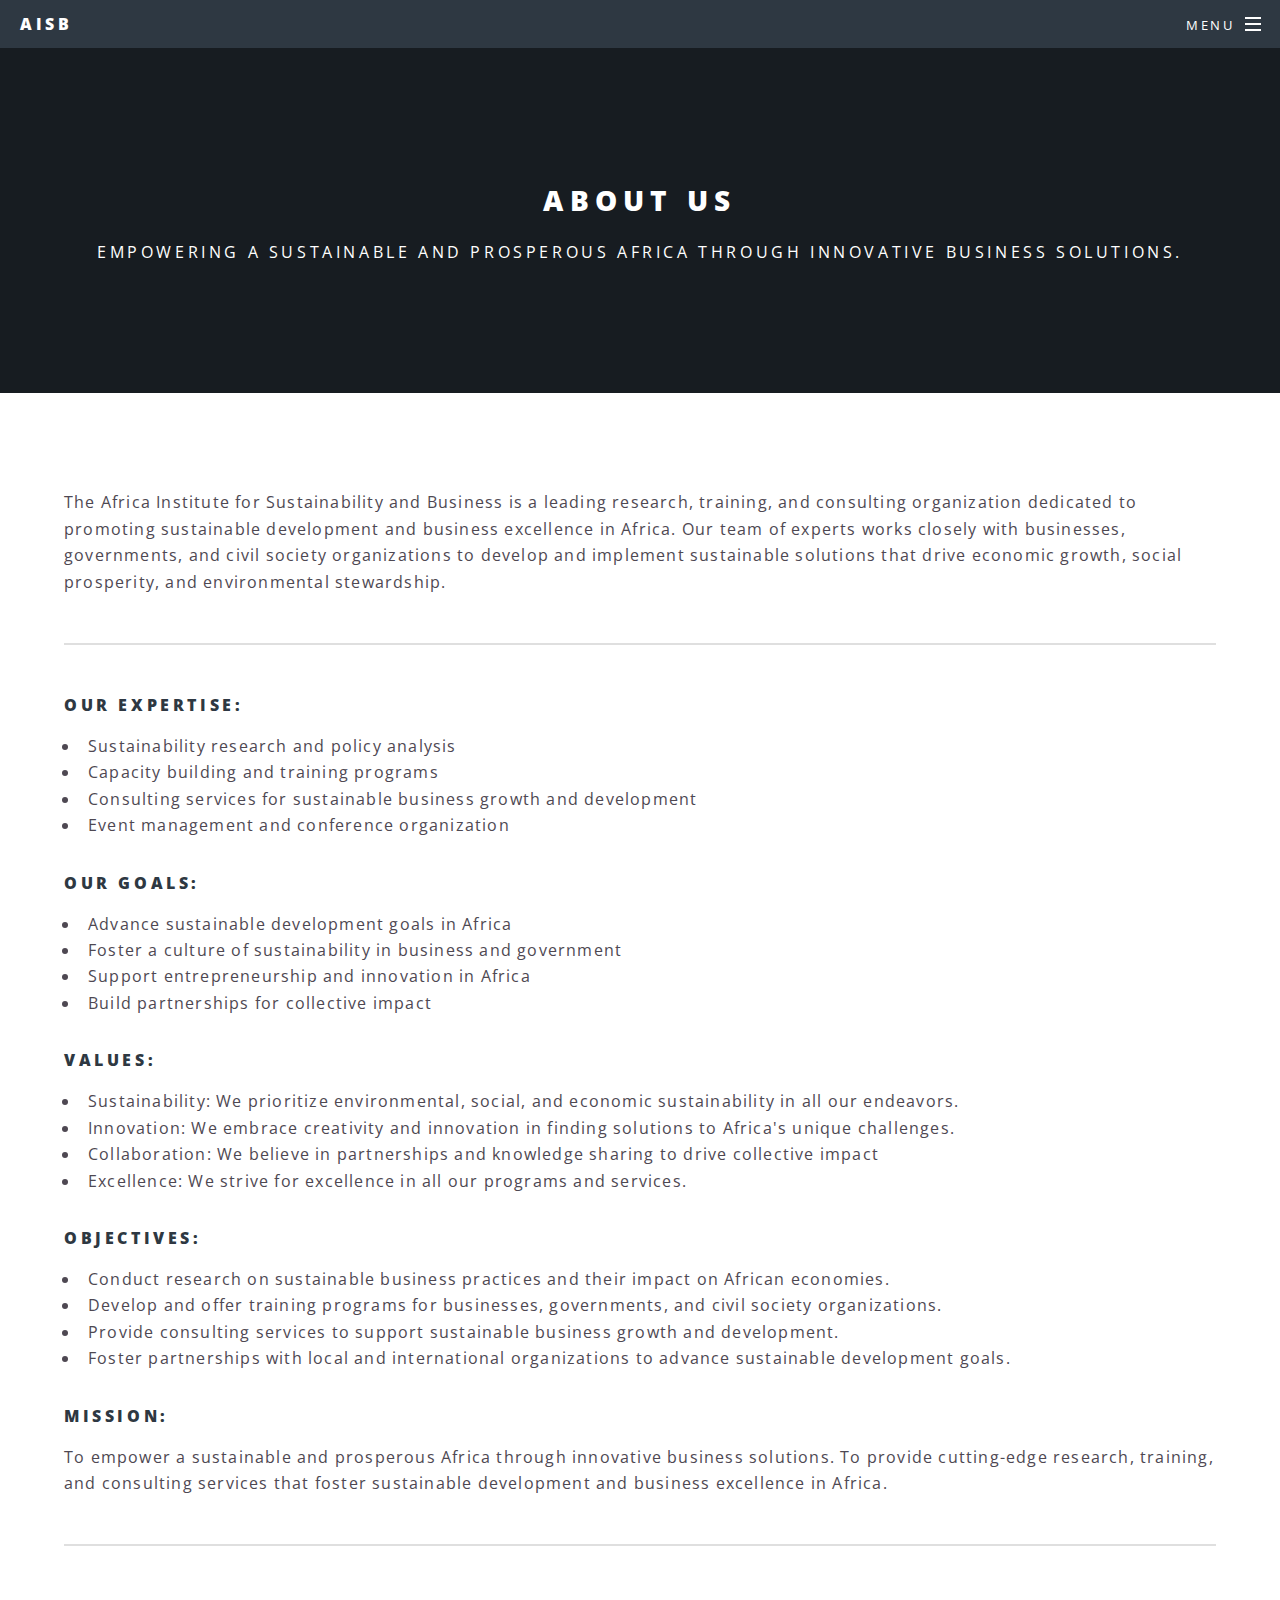
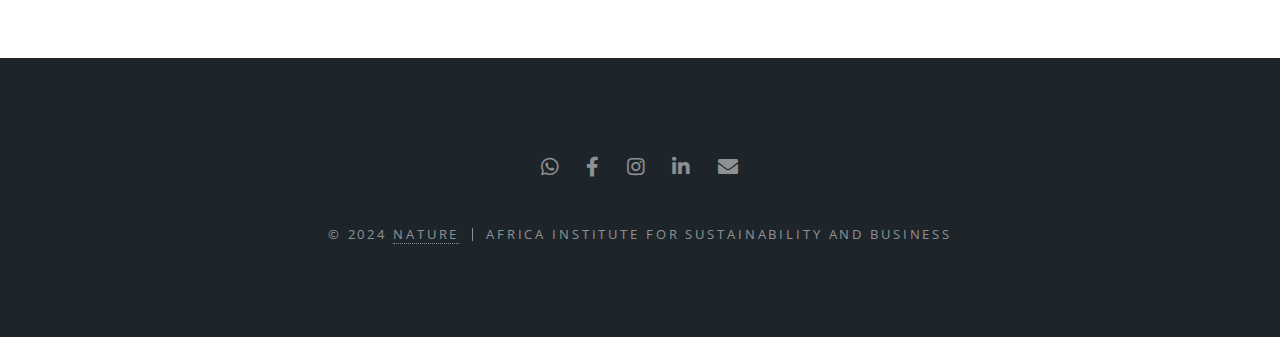
==== about_us.html @ bc7cd0cf "adding css to html" ====
<!DOCTYPE HTML>

<html>
	<head>
		<title>Africa Institute for Sustainability and Business</title>
		<meta charset="utf-8" />
		<meta name="viewport" content="width=device-width, initial-scale=1, user-scalable=no" />
		<link rel="stylesheet" href="assets/css/main.css" />
		<noscript><link rel="stylesheet" href="assets/css/noscript.css" /></noscript>
	</head>
	<body class="is-preload">

		<!-- Page Wrapper -->
			<div id="page-wrapper">

				<!-- Header -->
					<header id="header">
						<h1><a href="index.html">AISB</a></h1>
						<nav id="nav">
							<ul>
								<li class="special">
									<a href="#menu" class="menuToggle"><span>Menu</span></a>
									<div id="menu">
										<ul>
											<li><a href="index.html">Home</a></li>
											<li><a href="about_us.html">About Us</a></li>
											<li><a href="elements.html">Elements</a></li>
											<li><a href="contact_us.html">Contact Us</a></li>
										</ul>
									</div>
								</li>
							</ul>
						</nav>
					</header>

				<!-- Main -->
					<article id="main">
						<header>
							<h2>About Us</h2>
							<p>Empowering a sustainable and prosperous Africa through innovative business solutions.</p>
						</header>
						<section class="wrapper style5">
							<div class="inner">

								<section>
									<p>The Africa Institute for Sustainability and Business is a leading research, training, and consulting organization dedicated to promoting sustainable development and business excellence in Africa. Our team of experts works closely with businesses, governments, and civil society organizations to develop and implement sustainable solutions that drive economic growth, social prosperity, and environmental stewardship.</p>
									<hr />
									<header>
										<h4>Our Expertise:</h4>
									</header>
									<ul>
										<li>Sustainability research and policy analysis</li>
										<li>Capacity building and training programs</li>
										<li>Consulting services for sustainable business growth and development</li>
										<li>Event management and conference organization</li>
									</ul>
									<header>
										<h4>Our Goals:</h4>
									</header>
									<ul>
											<li>Advance sustainable development goals in Africa</li>
											<li>Foster a culture of sustainability in business and government</li>
											<li>Support entrepreneurship and innovation in Africa</li>
											<li>Build partnerships for collective impact</li>
									</ul>
									<header>
										<h4>Values:</h4>
									</header>
									<ul>
											<li>Sustainability: We prioritize environmental, social, and economic sustainability in all our endeavors.</li>
											<li>Innovation: We embrace creativity and innovation in finding solutions to Africa's unique challenges.</li>
											<li>Collaboration: We believe in partnerships and knowledge sharing to drive collective impact</li>
											<li>Excellence: We strive for excellence in all our programs and services.</li>
									</ul>
									<header>
										<h4>Objectives:</h4>
									</header>
									<ul>
											<li>Conduct research on sustainable business practices and their impact on African economies.</li>
											<li>Develop and offer training programs for businesses, governments, and civil society organizations.</li>
											<li>Provide consulting services to support sustainable business growth and development.</li>
											<li>Foster partnerships with local and international organizations to advance sustainable development goals.</li>
									</ul>
									<header>
										<h4>Mission:</h4>
									</header>
									<p>To empower a sustainable and prosperous Africa through innovative business solutions. To provide cutting-edge research, training, and consulting services that foster sustainable development and business excellence in Africa.</p>

									<hr />
									
							</div>
						</section>
					</article>

				<!-- Footer -->
					<footer id="footer">
						<ul class="icons">
							<li><a href="#" class="icon brands fa-whatsapp"><span class="label">WhatsApp</span></a></li>
							<li><a href="#" class="icon brands fa-facebook-f"><span class="label">Facebook</span></a></li>
							<li><a href="#" class="icon brands fa-instagram"><span class="label">Instagram</span></a></li>
							<li><a href="#" class="icon brands fa-linkedin-in"><span class="label">LinkedIn</span></a></li>
							<li><a href="#" class="icon solid fa-envelope"><span class="label">Email</span></a></li>
						</ul>
						<ul class="copyright">
							<li>&copy; 2024 <a href="https://www.linkedin.com/in/marknature-c/">Nature</a></li><li>Africa Institute for Sustainability and Business</li>
						</ul>
					</footer>

			</div>

		<!-- Scripts -->
			<script src="assets/js/jquery.min.js"></script>
			<script src="assets/js/jquery.scrollex.min.js"></script>
			<script src="assets/js/jquery.scrolly.min.js"></script>
			<script src="assets/js/browser.min.js"></script>
			<script src="assets/js/breakpoints.min.js"></script>
			<script src="assets/js/util.js"></script>
			<script src="assets/js/main.js"></script>

	</body>
</html>
---- assets/css/main.css ----
@import url(fontawesome-all.min.css);
@import url("https://fonts.googleapis.com/css?family=Open+Sans:400,400italic,600,600italic,800,800italic");

html, body, div, span, applet, object,
iframe, h1, h2, h3, h4, h5, h6, p, blockquote,
pre, a, abbr, acronym, address, big, cite,
code, del, dfn, em, img, ins, kbd, q, s, samp,
small, strike, strong, sub, sup, tt, var, b,
u, i, center, dl, dt, dd, ol, ul, li, fieldset,
form, label, legend, table, caption, tbody,
tfoot, thead, tr, th, td, article, aside,
canvas, details, embed, figure, figcaption,
footer, header, hgroup, menu, nav, output, ruby,
section, summary, time, mark, audio, video {
	margin: 0;
	padding: 0;
	border: 0;
	font-size: 100%;
	font: inherit;
	vertical-align: baseline;}

article, aside, details, figcaption, figure,
footer, header, hgroup, menu, nav, section {
	display: block;}

body {
	line-height: 1;
}

ol, ul {
	list-style: none;
}

blockquote, q {
	quotes: none;
}

	blockquote:before, blockquote:after, q:before, q:after {
		content: '';
		content: none;
	}

table {
	border-collapse: collapse;
	border-spacing: 0;
}

body {
	-webkit-text-size-adjust: none;
}

mark {
	background-color: transparent;
	color: inherit;
}

input::-moz-focus-inner {
	border: 0;
	padding: 0;
}

input, select, textarea {
	-moz-appearance: none;
	-webkit-appearance: none;
	-ms-appearance: none;
	appearance: none;
}

/* Basic */

	@-ms-viewport {
		width: device-width;
	}

	html {
		box-sizing: border-box;
	}

	*, *:before, *:after {
		box-sizing: inherit;
	}

	body {
		background: #2e3842;
	}

		body.is-preload *, body.is-preload *:before, body.is-preload *:after {
			-moz-animation: none !important;
			-webkit-animation: none !important;
			-ms-animation: none !important;
			animation: none !important;
			-moz-transition: none !important;
			-webkit-transition: none !important;
			-ms-transition: none !important;
			transition: none !important;
		}

	body, input, select, textarea {
		color: #fff;
		font-family: "Open Sans", Helvetica, sans-serif;
		font-size: 15pt;
		font-weight: 400;
		letter-spacing: 0.075em;
		line-height: 1.65em;
	}

		@media screen and (max-width: 1680px) {

			body, input, select, textarea {
				font-size: 13pt;
			}

		}

		@media screen and (max-width: 1280px) {

			body, input, select, textarea {
				font-size: 12pt;
			}

		}

		@media screen and (max-width: 736px) {

			body, input, select, textarea {
				font-size: 11pt;
				letter-spacing: 0.0375em;
			}

		}

	a {
		-moz-transition: color 0.2s ease, border-bottom-color 0.2s ease;
		-webkit-transition: color 0.2s ease, border-bottom-color 0.2s ease;
		-ms-transition: color 0.2s ease, border-bottom-color 0.2s ease;
		transition: color 0.2s ease, border-bottom-color 0.2s ease;
		border-bottom: dotted 1px;
		color: inherit;
		text-decoration: none;
	}

		a:hover {
			border-bottom-color: transparent;
		}

	strong, b {
		color: #fff;
		font-weight: 600;
	}

	em, i {
		font-style: italic;
	}

	p {
		margin: 0 0 2em 0;
	}

	h1, h2, h3, h4, h5, h6 {
		color: #fff;
		font-weight: 800;
		letter-spacing: 0.225em;
		line-height: 1em;
		margin: 0 0 1em 0;
		text-transform: uppercase;
	}

		h1 a, h2 a, h3 a, h4 a, h5 a, h6 a {
			color: inherit;
			text-decoration: none;
		}

	h2 {
		font-size: 1.35em;
		line-height: 1.75em;
	}

		@media screen and (max-width: 736px) {

			h2 {
				font-size: 1.1em;
				line-height: 1.65em;
			}

		}

	h3 {
		font-size: 1.15em;
		line-height: 1.75em;
	}

		@media screen and (max-width: 736px) {

			h3 {
				font-size: 1em;
				line-height: 1.65em;
			}

		}

	h4 {
		font-size: 1em;
		line-height: 1.5em;
	}

	h5 {
		font-size: 0.8em;
		line-height: 1.5em;
	}

	h6 {
		font-size: 0.7em;
		line-height: 1.5em;
	}

	sub {
		font-size: 0.8em;
		position: relative;
		top: 0.5em;
	}

	sup {
		font-size: 0.8em;
		position: relative;
		top: -0.5em;
	}

	hr {
		border: 0;
		border-bottom: solid 2px #fff;
		margin: 3em 0;
	}

		hr.major {
			margin: 4.5em 0;
		}

	blockquote {
		border-left: solid 4px #fff;
		font-style: italic;
		margin: 0 0 2em 0;
		padding: 0.5em 0 0.5em 2em;
	}

	code {
		background: rgba(144, 144, 144, 0.25);
		border-radius: 3px;
		font-family: "Courier New", monospace;
		font-size: 0.9em;
		letter-spacing: 0;
		margin: 0 0.25em;
		padding: 0.25em 0.65em;
	}

	pre {
		-webkit-overflow-scrolling: touch;
		font-family: "Courier New", monospace;
		font-size: 0.9em;
		margin: 0 0 2em 0;
	}

		pre code {
			display: block;
			line-height: 1.75em;
			padding: 1em 1.5em;
			overflow-x: auto;
		}

	.align-left {
		text-align: left;
	}

	.align-center {
		text-align: center;
	}

	.align-right {
		text-align: right;
	}

/* Row */

	.row {
		display: flex;
		flex-wrap: wrap;
		box-sizing: border-box;
		align-items: stretch;
	}

		.row > * {
			box-sizing: border-box;
		}

		.row.gtr-uniform > * > :last-child {
			margin-bottom: 0;
		}

		.row.aln-left {
			justify-content: flex-start;
		}

		.row.aln-center {
			justify-content: center;
		}

		.row.aln-right {
			justify-content: flex-end;
		}

		.row.aln-top {
			align-items: flex-start;
		}

		.row.aln-middle {
			align-items: center;
		}

		.row.aln-bottom {
			align-items: flex-end;
		}

		.row > .imp {
			order: -1;
		}

		.row > .col-1 {
			width: 8.33333%;
		}

		.row > .off-1 {
			margin-left: 8.33333%;
		}

		.row > .col-2 {
			width: 16.66667%;
		}

		.row > .off-2 {
			margin-left: 16.66667%;
		}

		.row > .col-3 {
			width: 25%;
		}

		.row > .off-3 {
			margin-left: 25%;
		}

		.row > .col-4 {
			width: 33.33333%;
		}

		.row > .off-4 {
			margin-left: 33.33333%;
		}

		.row > .col-5 {
			width: 41.66667%;
		}

		.row > .off-5 {
			margin-left: 41.66667%;
		}

		.row > .col-6 {
			width: 50%;
		}

		.row > .off-6 {
			margin-left: 50%;
		}

		.row > .col-7 {
			width: 58.33333%;
		}

		.row > .off-7 {
			margin-left: 58.33333%;
		}

		.row > .col-8 {
			width: 66.66667%;
		}

		.row > .off-8 {
			margin-left: 66.66667%;
		}

		.row > .col-9 {
			width: 75%;
		}

		.row > .off-9 {
			margin-left: 75%;
		}

		.row > .col-10 {
			width: 83.33333%;
		}

		.row > .off-10 {
			margin-left: 83.33333%;
		}

		.row > .col-11 {
			width: 91.66667%;
		}

		.row > .off-11 {
			margin-left: 91.66667%;
		}

		.row > .col-12 {
			width: 100%;
		}

		.row > .off-12 {
			margin-left: 100%;
		}

		.row.gtr-0 {
			margin-top: 0;
			margin-left: 0em;
		}

			.row.gtr-0 > * {
				padding: 0 0 0 0em;
			}

			.row.gtr-0.gtr-uniform {
				margin-top: 0em;
			}

				.row.gtr-0.gtr-uniform > * {
					padding-top: 0em;
				}

		.row.gtr-25 {
			margin-top: 0;
			margin-left: -0.375em;
		}

			.row.gtr-25 > * {
				padding: 0 0 0 0.375em;
			}

			.row.gtr-25.gtr-uniform {
				margin-top: -0.375em;
			}

				.row.gtr-25.gtr-uniform > * {
					padding-top: 0.375em;
				}

		.row.gtr-50 {
			margin-top: 0;
			margin-left: -0.75em;
		}

			.row.gtr-50 > * {
				padding: 0 0 0 0.75em;
			}

			.row.gtr-50.gtr-uniform {
				margin-top: -0.75em;
			}

				.row.gtr-50.gtr-uniform > * {
					padding-top: 0.75em;
				}

		.row {
			margin-top: 0;
			margin-left: -1.5em;
		}

			.row > * {
				padding: 0 0 0 1.5em;
			}

			.row.gtr-uniform {
				margin-top: -1.5em;
			}

				.row.gtr-uniform > * {
					padding-top: 1.5em;
				}

		.row.gtr-150 {
			margin-top: 0;
			margin-left: -2.25em;
		}

			.row.gtr-150 > * {
				padding: 0 0 0 2.25em;
			}

			.row.gtr-150.gtr-uniform {
				margin-top: -2.25em;
			}

				.row.gtr-150.gtr-uniform > * {
					padding-top: 2.25em;
				}

		.row.gtr-200 {
			margin-top: 0;
			margin-left: -3em;
		}

			.row.gtr-200 > * {
				padding: 0 0 0 3em;
			}

			.row.gtr-200.gtr-uniform {
				margin-top: -3em;
			}

				.row.gtr-200.gtr-uniform > * {
					padding-top: 3em;
				}

		@media screen and (max-width: 1680px) {

			.row {
				display: flex;
				flex-wrap: wrap;
				box-sizing: border-box;
				align-items: stretch;
			}

				.row > * {
					box-sizing: border-box;
				}

				.row.gtr-uniform > * > :last-child {
					margin-bottom: 0;
				}

				.row.aln-left {
					justify-content: flex-start;
				}

				.row.aln-center {
					justify-content: center;
				}

				.row.aln-right {
					justify-content: flex-end;
				}

				.row.aln-top {
					align-items: flex-start;
				}

				.row.aln-middle {
					align-items: center;
				}

				.row.aln-bottom {
					align-items: flex-end;
				}

				.row > .imp-xlarge {
					order: -1;
				}

				.row > .col-1-xlarge {
					width: 8.33333%;
				}

				.row > .off-1-xlarge {
					margin-left: 8.33333%;
				}

				.row > .col-2-xlarge {
					width: 16.66667%;
				}

				.row > .off-2-xlarge {
					margin-left: 16.66667%;
				}

				.row > .col-3-xlarge {
					width: 25%;
				}

				.row > .off-3-xlarge {
					margin-left: 25%;
				}

				.row > .col-4-xlarge {
					width: 33.33333%;
				}

				.row > .off-4-xlarge {
					margin-left: 33.33333%;
				}

				.row > .col-5-xlarge {
					width: 41.66667%;
				}

				.row > .off-5-xlarge {
					margin-left: 41.66667%;
				}

				.row > .col-6-xlarge {
					width: 50%;
				}

				.row > .off-6-xlarge {
					margin-left: 50%;
				}

				.row > .col-7-xlarge {
					width: 58.33333%;
				}

				.row > .off-7-xlarge {
					margin-left: 58.33333%;
				}

				.row > .col-8-xlarge {
					width: 66.66667%;
				}

				.row > .off-8-xlarge {
					margin-left: 66.66667%;
				}

				.row > .col-9-xlarge {
					width: 75%;
				}

				.row > .off-9-xlarge {
					margin-left: 75%;
				}

				.row > .col-10-xlarge {
					width: 83.33333%;
				}

				.row > .off-10-xlarge {
					margin-left: 83.33333%;
				}

				.row > .col-11-xlarge {
					width: 91.66667%;
				}

				.row > .off-11-xlarge {
					margin-left: 91.66667%;
				}

				.row > .col-12-xlarge {
					width: 100%;
				}

				.row > .off-12-xlarge {
					margin-left: 100%;
				}

				.row.gtr-0 {
					margin-top: 0;
					margin-left: 0em;
				}

					.row.gtr-0 > * {
						padding: 0 0 0 0em;
					}

					.row.gtr-0.gtr-uniform {
						margin-top: 0em;
					}

						.row.gtr-0.gtr-uniform > * {
							padding-top: 0em;
						}

				.row.gtr-25 {
					margin-top: 0;
					margin-left: -0.375em;
				}

					.row.gtr-25 > * {
						padding: 0 0 0 0.375em;
					}

					.row.gtr-25.gtr-uniform {
						margin-top: -0.375em;
					}

						.row.gtr-25.gtr-uniform > * {
							padding-top: 0.375em;
						}

				.row.gtr-50 {
					margin-top: 0;
					margin-left: -0.75em;
				}

					.row.gtr-50 > * {
						padding: 0 0 0 0.75em;
					}

					.row.gtr-50.gtr-uniform {
						margin-top: -0.75em;
					}

						.row.gtr-50.gtr-uniform > * {
							padding-top: 0.75em;
						}

				.row {
					margin-top: 0;
					margin-left: -1.5em;
				}

					.row > * {
						padding: 0 0 0 1.5em;
					}

					.row.gtr-uniform {
						margin-top: -1.5em;
					}

						.row.gtr-uniform > * {
							padding-top: 1.5em;
						}

				.row.gtr-150 {
					margin-top: 0;
					margin-left: -2.25em;
				}

					.row.gtr-150 > * {
						padding: 0 0 0 2.25em;
					}

					.row.gtr-150.gtr-uniform {
						margin-top: -2.25em;
					}

						.row.gtr-150.gtr-uniform > * {
							padding-top: 2.25em;
						}

				.row.gtr-200 {
					margin-top: 0;
					margin-left: -3em;
				}

					.row.gtr-200 > * {
						padding: 0 0 0 3em;
					}

					.row.gtr-200.gtr-uniform {
						margin-top: -3em;
					}

						.row.gtr-200.gtr-uniform > * {
							padding-top: 3em;
						}

		}

		@media screen and (max-width: 1280px) {

			.row {
				display: flex;
				flex-wrap: wrap;
				box-sizing: border-box;
				align-items: stretch;
			}

				.row > * {
					box-sizing: border-box;
				}

				.row.gtr-uniform > * > :last-child {
					margin-bottom: 0;
				}

				.row.aln-left {
					justify-content: flex-start;
				}

				.row.aln-center {
					justify-content: center;
				}

				.row.aln-right {
					justify-content: flex-end;
				}

				.row.aln-top {
					align-items: flex-start;
				}

				.row.aln-middle {
					align-items: center;
				}

				.row.aln-bottom {
					align-items: flex-end;
				}

				.row > .imp-large {
					order: -1;
				}

				.row > .col-1-large {
					width: 8.33333%;
				}

				.row > .off-1-large {
					margin-left: 8.33333%;
				}

				.row > .col-2-large {
					width: 16.66667%;
				}

				.row > .off-2-large {
					margin-left: 16.66667%;
				}

				.row > .col-3-large {
					width: 25%;
				}

				.row > .off-3-large {
					margin-left: 25%;
				}

				.row > .col-4-large {
					width: 33.33333%;
				}

				.row > .off-4-large {
					margin-left: 33.33333%;
				}

				.row > .col-5-large {
					width: 41.66667%;
				}

				.row > .off-5-large {
					margin-left: 41.66667%;
				}

				.row > .col-6-large {
					width: 50%;
				}

				.row > .off-6-large {
					margin-left: 50%;
				}

				.row > .col-7-large {
					width: 58.33333%;
				}

				.row > .off-7-large {
					margin-left: 58.33333%;
				}

				.row > .col-8-large {
					width: 66.66667%;
				}

				.row > .off-8-large {
					margin-left: 66.66667%;
				}

				.row > .col-9-large {
					width: 75%;
				}

				.row > .off-9-large {
					margin-left: 75%;
				}

				.row > .col-10-large {
					width: 83.33333%;
				}

				.row > .off-10-large {
					margin-left: 83.33333%;
				}

				.row > .col-11-large {
					width: 91.66667%;
				}

				.row > .off-11-large {
					margin-left: 91.66667%;
				}

				.row > .col-12-large {
					width: 100%;
				}

				.row > .off-12-large {
					margin-left: 100%;
				}

				.row.gtr-0 {
					margin-top: 0;
					margin-left: 0em;
				}

					.row.gtr-0 > * {
						padding: 0 0 0 0em;
					}

					.row.gtr-0.gtr-uniform {
						margin-top: 0em;
					}

						.row.gtr-0.gtr-uniform > * {
							padding-top: 0em;
						}

				.row.gtr-25 {
					margin-top: 0;
					margin-left: -0.375em;
				}

					.row.gtr-25 > * {
						padding: 0 0 0 0.375em;
					}

					.row.gtr-25.gtr-uniform {
						margin-top: -0.375em;
					}

						.row.gtr-25.gtr-uniform > * {
							padding-top: 0.375em;
						}

				.row.gtr-50 {
					margin-top: 0;
					margin-left: -0.75em;
				}

					.row.gtr-50 > * {
						padding: 0 0 0 0.75em;
					}

					.row.gtr-50.gtr-uniform {
						margin-top: -0.75em;
					}

						.row.gtr-50.gtr-uniform > * {
							padding-top: 0.75em;
						}

				.row {
					margin-top: 0;
					margin-left: -1.5em;
				}

					.row > * {
						padding: 0 0 0 1.5em;
					}

					.row.gtr-uniform {
						margin-top: -1.5em;
					}

						.row.gtr-uniform > * {
							padding-top: 1.5em;
						}

				.row.gtr-150 {
					margin-top: 0;
					margin-left: -2.25em;
				}

					.row.gtr-150 > * {
						padding: 0 0 0 2.25em;
					}

					.row.gtr-150.gtr-uniform {
						margin-top: -2.25em;
					}

						.row.gtr-150.gtr-uniform > * {
							padding-top: 2.25em;
						}

				.row.gtr-200 {
					margin-top: 0;
					margin-left: -3em;
				}

					.row.gtr-200 > * {
						padding: 0 0 0 3em;
					}

					.row.gtr-200.gtr-uniform {
						margin-top: -3em;
					}

						.row.gtr-200.gtr-uniform > * {
							padding-top: 3em;
						}

		}

		@media screen and (max-width: 980px) {

			.row {
				display: flex;
				flex-wrap: wrap;
				box-sizing: border-box;
				align-items: stretch;
			}

				.row > * {
					box-sizing: border-box;
				}

				.row.gtr-uniform > * > :last-child {
					margin-bottom: 0;
				}

				.row.aln-left {
					justify-content: flex-start;
				}

				.row.aln-center {
					justify-content: center;
				}

				.row.aln-right {
					justify-content: flex-end;
				}

				.row.aln-top {
					align-items: flex-start;
				}

				.row.aln-middle {
					align-items: center;
				}

				.row.aln-bottom {
					align-items: flex-end;
				}

				.row > .imp-medium {
					order: -1;
				}

				.row > .col-1-medium {
					width: 8.33333%;
				}

				.row > .off-1-medium {
					margin-left: 8.33333%;
				}

				.row > .col-2-medium {
					width: 16.66667%;
				}

				.row > .off-2-medium {
					margin-left: 16.66667%;
				}

				.row > .col-3-medium {
					width: 25%;
				}

				.row > .off-3-medium {
					margin-left: 25%;
				}

				.row > .col-4-medium {
					width: 33.33333%;
				}

				.row > .off-4-medium {
					margin-left: 33.33333%;
				}

				.row > .col-5-medium {
					width: 41.66667%;
				}

				.row > .off-5-medium {
					margin-left: 41.66667%;
				}

				.row > .col-6-medium {
					width: 50%;
				}

				.row > .off-6-medium {
					margin-left: 50%;
				}

				.row > .col-7-medium {
					width: 58.33333%;
				}

				.row > .off-7-medium {
					margin-left: 58.33333%;
				}

				.row > .col-8-medium {
					width: 66.66667%;
				}

				.row > .off-8-medium {
					margin-left: 66.66667%;
				}

				.row > .col-9-medium {
					width: 75%;
				}

				.row > .off-9-medium {
					margin-left: 75%;
				}

				.row > .col-10-medium {
					width: 83.33333%;
				}

				.row > .off-10-medium {
					margin-left: 83.33333%;
				}

				.row > .col-11-medium {
					width: 91.66667%;
				}

				.row > .off-11-medium {
					margin-left: 91.66667%;
				}

				.row > .col-12-medium {
					width: 100%;
				}

				.row > .off-12-medium {
					margin-left: 100%;
				}

				.row.gtr-0 {
					margin-top: 0;
					margin-left: 0em;
				}

					.row.gtr-0 > * {
						padding: 0 0 0 0em;
					}

					.row.gtr-0.gtr-uniform {
						margin-top: 0em;
					}

						.row.gtr-0.gtr-uniform > * {
							padding-top: 0em;
						}

				.row.gtr-25 {
					margin-top: 0;
					margin-left: -0.375em;
				}

					.row.gtr-25 > * {
						padding: 0 0 0 0.375em;
					}

					.row.gtr-25.gtr-uniform {
						margin-top: -0.375em;
					}

						.row.gtr-25.gtr-uniform > * {
							padding-top: 0.375em;
						}

				.row.gtr-50 {
					margin-top: 0;
					margin-left: -0.75em;
				}

					.row.gtr-50 > * {
						padding: 0 0 0 0.75em;
					}

					.row.gtr-50.gtr-uniform {
						margin-top: -0.75em;
					}

						.row.gtr-50.gtr-uniform > * {
							padding-top: 0.75em;
						}

				.row {
					margin-top: 0;
					margin-left: -1.5em;
				}

					.row > * {
						padding: 0 0 0 1.5em;
					}

					.row.gtr-uniform {
						margin-top: -1.5em;
					}

						.row.gtr-uniform > * {
							padding-top: 1.5em;
						}

				.row.gtr-150 {
					margin-top: 0;
					margin-left: -2.25em;
				}

					.row.gtr-150 > * {
						padding: 0 0 0 2.25em;
					}

					.row.gtr-150.gtr-uniform {
						margin-top: -2.25em;
					}

						.row.gtr-150.gtr-uniform > * {
							padding-top: 2.25em;
						}

				.row.gtr-200 {
					margin-top: 0;
					margin-left: -3em;
				}

					.row.gtr-200 > * {
						padding: 0 0 0 3em;
					}

					.row.gtr-200.gtr-uniform {
						margin-top: -3em;
					}

						.row.gtr-200.gtr-uniform > * {
							padding-top: 3em;
						}

		}

		@media screen and (max-width: 736px) {

			.row {
				display: flex;
				flex-wrap: wrap;
				box-sizing: border-box;
				align-items: stretch;
			}

				.row > * {
					box-sizing: border-box;
				}

				.row.gtr-uniform > * > :last-child {
					margin-bottom: 0;
				}

				.row.aln-left {
					justify-content: flex-start;
				}

				.row.aln-center {
					justify-content: center;
				}

				.row.aln-right {
					justify-content: flex-end;
				}

				.row.aln-top {
					align-items: flex-start;
				}

				.row.aln-middle {
					align-items: center;
				}

				.row.aln-bottom {
					align-items: flex-end;
				}

				.row > .imp-small {
					order: -1;
				}

				.row > .col-1-small {
					width: 8.33333%;
				}

				.row > .off-1-small {
					margin-left: 8.33333%;
				}

				.row > .col-2-small {
					width: 16.66667%;
				}

				.row > .off-2-small {
					margin-left: 16.66667%;
				}

				.row > .col-3-small {
					width: 25%;
				}

				.row > .off-3-small {
					margin-left: 25%;
				}

				.row > .col-4-small {
					width: 33.33333%;
				}

				.row > .off-4-small {
					margin-left: 33.33333%;
				}

				.row > .col-5-small {
					width: 41.66667%;
				}

				.row > .off-5-small {
					margin-left: 41.66667%;
				}

				.row > .col-6-small {
					width: 50%;
				}

				.row > .off-6-small {
					margin-left: 50%;
				}

				.row > .col-7-small {
					width: 58.33333%;
				}

				.row > .off-7-small {
					margin-left: 58.33333%;
				}

				.row > .col-8-small {
					width: 66.66667%;
				}

				.row > .off-8-small {
					margin-left: 66.66667%;
				}

				.row > .col-9-small {
					width: 75%;
				}

				.row > .off-9-small {
					margin-left: 75%;
				}

				.row > .col-10-small {
					width: 83.33333%;
				}

				.row > .off-10-small {
					margin-left: 83.33333%;
				}

				.row > .col-11-small {
					width: 91.66667%;
				}

				.row > .off-11-small {
					margin-left: 91.66667%;
				}

				.row > .col-12-small {
					width: 100%;
				}

				.row > .off-12-small {
					margin-left: 100%;
				}

				.row.gtr-0 {
					margin-top: 0;
					margin-left: 0em;
				}

					.row.gtr-0 > * {
						padding: 0 0 0 0em;
					}

					.row.gtr-0.gtr-uniform {
						margin-top: 0em;
					}

						.row.gtr-0.gtr-uniform > * {
							padding-top: 0em;
						}

				.row.gtr-25 {
					margin-top: 0;
					margin-left: -0.375em;
				}

					.row.gtr-25 > * {
						padding: 0 0 0 0.375em;
					}

					.row.gtr-25.gtr-uniform {
						margin-top: -0.375em;
					}

						.row.gtr-25.gtr-uniform > * {
							padding-top: 0.375em;
						}

				.row.gtr-50 {
					margin-top: 0;
					margin-left: -0.75em;
				}

					.row.gtr-50 > * {
						padding: 0 0 0 0.75em;
					}

					.row.gtr-50.gtr-uniform {
						margin-top: -0.75em;
					}

						.row.gtr-50.gtr-uniform > * {
							padding-top: 0.75em;
						}

				.row {
					margin-top: 0;
					margin-left: -1.5em;
				}

					.row > * {
						padding: 0 0 0 1.5em;
					}

					.row.gtr-uniform {
						margin-top: -1.5em;
					}

						.row.gtr-uniform > * {
							padding-top: 1.5em;
						}

				.row.gtr-150 {
					margin-top: 0;
					margin-left: -2.25em;
				}

					.row.gtr-150 > * {
						padding: 0 0 0 2.25em;
					}

					.row.gtr-150.gtr-uniform {
						margin-top: -2.25em;
					}

						.row.gtr-150.gtr-uniform > * {
							padding-top: 2.25em;
						}

				.row.gtr-200 {
					margin-top: 0;
					margin-left: -3em;
				}

					.row.gtr-200 > * {
						padding: 0 0 0 3em;
					}

					.row.gtr-200.gtr-uniform {
						margin-top: -3em;
					}

						.row.gtr-200.gtr-uniform > * {
							padding-top: 3em;
						}

		}

		@media screen and (max-width: 480px) {

			.row {
				display: flex;
				flex-wrap: wrap;
				box-sizing: border-box;
				align-items: stretch;
			}

				.row > * {
					box-sizing: border-box;
				}

				.row.gtr-uniform > * > :last-child {
					margin-bottom: 0;
				}

				.row.aln-left {
					justify-content: flex-start;
				}

				.row.aln-center {
					justify-content: center;
				}

				.row.aln-right {
					justify-content: flex-end;
				}

				.row.aln-top {
					align-items: flex-start;
				}

				.row.aln-middle {
					align-items: center;
				}

				.row.aln-bottom {
					align-items: flex-end;
				}

				.row > .imp-xsmall {
					order: -1;
				}

				.row > .col-1-xsmall {
					width: 8.33333%;
				}

				.row > .off-1-xsmall {
					margin-left: 8.33333%;
				}

				.row > .col-2-xsmall {
					width: 16.66667%;
				}

				.row > .off-2-xsmall {
					margin-left: 16.66667%;
				}

				.row > .col-3-xsmall {
					width: 25%;
				}

				.row > .off-3-xsmall {
					margin-left: 25%;
				}

				.row > .col-4-xsmall {
					width: 33.33333%;
				}

				.row > .off-4-xsmall {
					margin-left: 33.33333%;
				}

				.row > .col-5-xsmall {
					width: 41.66667%;
				}

				.row > .off-5-xsmall {
					margin-left: 41.66667%;
				}

				.row > .col-6-xsmall {
					width: 50%;
				}

				.row > .off-6-xsmall {
					margin-left: 50%;
				}

				.row > .col-7-xsmall {
					width: 58.33333%;
				}

				.row > .off-7-xsmall {
					margin-left: 58.33333%;
				}

				.row > .col-8-xsmall {
					width: 66.66667%;
				}

				.row > .off-8-xsmall {
					margin-left: 66.66667%;
				}

				.row > .col-9-xsmall {
					width: 75%;
				}

				.row > .off-9-xsmall {
					margin-left: 75%;
				}

				.row > .col-10-xsmall {
					width: 83.33333%;
				}

				.row > .off-10-xsmall {
					margin-left: 83.33333%;
				}

				.row > .col-11-xsmall {
					width: 91.66667%;
				}

				.row > .off-11-xsmall {
					margin-left: 91.66667%;
				}

				.row > .col-12-xsmall {
					width: 100%;
				}

				.row > .off-12-xsmall {
					margin-left: 100%;
				}

				.row.gtr-0 {
					margin-top: 0;
					margin-left: 0em;
				}

					.row.gtr-0 > * {
						padding: 0 0 0 0em;
					}

					.row.gtr-0.gtr-uniform {
						margin-top: 0em;
					}

						.row.gtr-0.gtr-uniform > * {
							padding-top: 0em;
						}

				.row.gtr-25 {
					margin-top: 0;
					margin-left: -0.375em;
				}

					.row.gtr-25 > * {
						padding: 0 0 0 0.375em;
					}

					.row.gtr-25.gtr-uniform {
						margin-top: -0.375em;
					}

						.row.gtr-25.gtr-uniform > * {
							padding-top: 0.375em;
						}

				.row.gtr-50 {
					margin-top: 0;
					margin-left: -0.75em;
				}

					.row.gtr-50 > * {
						padding: 0 0 0 0.75em;
					}

					.row.gtr-50.gtr-uniform {
						margin-top: -0.75em;
					}

						.row.gtr-50.gtr-uniform > * {
							padding-top: 0.75em;
						}

				.row {
					margin-top: 0;
					margin-left: -1.5em;
				}

					.row > * {
						padding: 0 0 0 1.5em;
					}

					.row.gtr-uniform {
						margin-top: -1.5em;
					}

						.row.gtr-uniform > * {
							padding-top: 1.5em;
						}

				.row.gtr-150 {
					margin-top: 0;
					margin-left: -2.25em;
				}

					.row.gtr-150 > * {
						padding: 0 0 0 2.25em;
					}

					.row.gtr-150.gtr-uniform {
						margin-top: -2.25em;
					}

						.row.gtr-150.gtr-uniform > * {
							padding-top: 2.25em;
						}

				.row.gtr-200 {
					margin-top: 0;
					margin-left: -3em;
				}

					.row.gtr-200 > * {
						padding: 0 0 0 3em;
					}

					.row.gtr-200.gtr-uniform {
						margin-top: -3em;
					}

						.row.gtr-200.gtr-uniform > * {
							padding-top: 3em;
						}

		}

/* Section/Article */

	section.special, article.special {
		text-align: center;
	}

	header p {
		color: rgba(255, 255, 255, 0.5);
		position: relative;
		top: -0.25em;
	}

	header h3 + p {
		font-size: 1.1em;
	}

	header h4 + p,
	header h5 + p,
	header h6 + p {
		font-size: 0.9em;
	}

	header.major {
		margin: 0 0 3.5em 0;
	}

		header.major h2, header.major h3, header.major h4, header.major h5, header.major h6 {
			border-bottom: solid 2px #fff;
			display: inline-block;
			padding-bottom: 1em;
			position: relative;
		}

			header.major h2:after, header.major h3:after, header.major h4:after, header.major h5:after, header.major h6:after {
				content: '';
				display: block;
				height: 1px;
			}

		header.major p {
			color: #fff;
			top: 0;
		}

		@media screen and (max-width: 736px) {

			header.major {
				margin: 0 0 2em 0;
			}

		}

	@media screen and (max-width: 980px) {

		header br {
			display: none;
		}

	}

/* Form */

	form {
		margin: 0 0 2em 0;
	}

	label {
		color: #fff;
		display: block;
		font-size: 0.9em;
		font-weight: 600;
		margin: 0 0 1em 0;
	}

	input[type="text"],
	input[type="password"],
	input[type="email"],
	select,
	textarea {
		-moz-appearance: none;
		-webkit-appearance: none;
		-ms-appearance: none;
		appearance: none;
		background-color: rgba(144, 144, 144, 0.25);
		border-radius: 3px;
		border: none;
		color: inherit;
		display: block;
		outline: 0;
		padding: 0 1em;
		text-decoration: none;
		width: 100%;
	}

		input[type="text"]:invalid,
		input[type="password"]:invalid,
		input[type="email"]:invalid,
		select:invalid,
		textarea:invalid {
			box-shadow: none;
		}

		input[type="text"]:focus,
		input[type="password"]:focus,
		input[type="email"]:focus,
		select:focus,
		textarea:focus {
			box-shadow: 0 0 0 2px #21b2a6;
		}

	select {
		background-size: 1.25em;
		background-repeat: no-repeat;
		background-position: calc(100% - 1em) center;
		height: 2.75em;
		padding-right: 2.75em;
		text-overflow: ellipsis;
	}

		select:focus::-ms-value {
			background-color: transparent;
		}

		select::-ms-expand {
			display: none;
		}

	input[type="text"],
	input[type="password"],
	input[type="email"],
	select {
		height: 2.75em;
	}

	textarea {
		padding: 0.75em 1em;
	}

	input[type="checkbox"],
	input[type="radio"] {
		-moz-appearance: none;
		-webkit-appearance: none;
		-ms-appearance: none;
		appearance: none;
		display: block;
		float: left;
		margin-right: -2em;
		opacity: 0;
		width: 1em;
		z-index: -1;
	}

		input[type="checkbox"] + label,
		input[type="radio"] + label {
			text-decoration: none;
			color: #fff;
			cursor: pointer;
			display: inline-block;
			font-size: 1em;
			font-weight: 400;
			padding-left: 2.4em;
			padding-right: 0.75em;
			position: relative;
		}

			input[type="checkbox"] + label:before,
			input[type="radio"] + label:before {
				-moz-osx-font-smoothing: grayscale;
				-webkit-font-smoothing: antialiased;
				display: inline-block;
				font-style: normal;
				font-variant: normal;
				text-rendering: auto;
				line-height: 1;
				text-transform: none !important;
				font-family: 'Font Awesome 5 Free';
				font-weight: 900;
			}

			input[type="checkbox"] + label:before,
			input[type="radio"] + label:before {
				background: rgba(144, 144, 144, 0.25);
				border-radius: 3px;
				content: '';
				display: inline-block;
				font-size: 0.8em;
				height: 2.0625em;
				left: 0;
				line-height: 2.0625em;
				position: absolute;
				text-align: center;
				top: 0;
				width: 2.0625em;
			}

		input[type="checkbox"]:checked + label:before,
		input[type="radio"]:checked + label:before {
			background: #2e3842;
			color: #fff;
			content: '\f00c';
		}

		input[type="checkbox"]:focus + label:before,
		input[type="radio"]:focus + label:before {
			box-shadow: 0 0 0 2px #21b2a6;
		}

	input[type="checkbox"] + label:before {
		border-radius: 3px;
	}

	input[type="radio"] + label:before {
		border-radius: 100%;
	}

	::-webkit-input-placeholder {
		color: rgba(255, 255, 255, 0.5) !important;
		opacity: 1.0;
	}

	:-moz-placeholder {
		color: rgba(255, 255, 255, 0.5) !important;
		opacity: 1.0;
	}

	::-moz-placeholder {
		color: rgba(255, 255, 255, 0.5) !important;
		opacity: 1.0;
	}

	:-ms-input-placeholder {
		color: rgba(255, 255, 255, 0.5) !important;
		opacity: 1.0;
	}

/* Box */

	.box {
		border-radius: 3px;
		border: solid 2px #fff;
		margin-bottom: 2em;
		padding: 1.5em;
	}

		.box > :last-child,
		.box > :last-child > :last-child,
		.box > :last-child > :last-child > :last-child {
			margin-bottom: 0;
		}

		.box.alt {
			border: 0;
			border-radius: 0;
			padding: 0;
		}

/* Icon */

	.icon {
		text-decoration: none;
		border-bottom: none;
		position: relative;
	}

		.icon:before {
			-moz-osx-font-smoothing: grayscale;
			-webkit-font-smoothing: antialiased;
			display: inline-block;
			font-style: normal;
			font-variant: normal;
			text-rendering: auto;
			line-height: 1;
			text-transform: none !important;
			font-family: 'Font Awesome 5 Free';
			font-weight: 400;
		}

		.icon > .label {
			display: none;
		}

		.icon:before {
			line-height: inherit;
		}

		.icon.solid:before {
			font-weight: 900;
		}

		.icon.brands:before {
			font-family: 'Font Awesome 5 Brands';
		}

		.icon.major {
			-moz-transform: rotate(-45deg);
			-webkit-transform: rotate(-45deg);
			-ms-transform: rotate(-45deg);
			transform: rotate(-45deg);
			border-radius: 3px;
			border: solid 2px #fff;
			display: inline-block;
			font-size: 1.35em;
			height: calc(3em + 2px);
			line-height: 3em;
			text-align: center;
			width: calc(3em + 2px);
		}

			.icon.major:before {
				-moz-transform: rotate(45deg);
				-webkit-transform: rotate(45deg);
				-ms-transform: rotate(45deg);
				transform: rotate(45deg);
				display: inline-block;
				font-size: 1.5em;
			}

			@media screen and (max-width: 736px) {

				.icon.major {
					font-size: 1em;
				}

			}

		.icon.style1 {
			color: #00ffcc;
		}

		.icon.style2 {
			color: #00f0ff;
		}

		.icon.style3 {
			color: #76ddff;
		}

/* Image */

	.image {
		border-radius: 3px;
		border: 0;
		display: inline-block;
		position: relative;
	}

		.image img {
			border-radius: 3px;
			display: block;
		}

		.image.left {
			float: left;
			margin: 0 2em 2em 0;
			top: 0.25em;
		}

		.image.right {
			float: right;
			margin: 0 0 2em 2em;
			top: 0.25em;
		}

		.image.left, .image.right {
			max-width: 40%;
		}

			.image.left img, .image.right img {
				width: 100%;
			}

		.image.fit {
			display: block;
			margin: 0 0 2em 0;
			width: 100%;
		}

			.image.fit img {
				width: 100%;
			}

/* List */

	ol {
		list-style: decimal;
		margin: 0 0 2em 0;
		padding-left: 1.25em;
	}

		ol li {
			padding-left: 0.25em;
		}

	ul {
		list-style: disc;
		margin: 0 0 2em 0;
		padding-left: 1em;
	}

		ul li {
			padding-left: 0.5em;
		}

		ul.alt {
			list-style: none;
			padding-left: 0;
		}

			ul.alt li {
				border-top: solid 1px #fff;
				padding: 0.5em 0;
			}

				ul.alt li:first-child {
					border-top: 0;
					padding-top: 0;
				}

	dl {
		margin: 0 0 2em 0;
	}

/* Actions */

	ul.actions {
		display: -moz-flex;
		display: -webkit-flex;
		display: -ms-flex;
		display: flex;
		cursor: default;
		list-style: none;
		margin-left: -1em;
		padding-left: 0;
	}

		ul.actions li {
			padding: 0 0 0 1em;
			vertical-align: middle;
		}

		ul.actions.special {
			-moz-justify-content: center;
			-webkit-justify-content: center;
			-ms-justify-content: center;
			justify-content: center;
			width: 100%;
			margin-left: 0;
		}

			ul.actions.special li:first-child {
				padding-left: 0;
			}

		ul.actions.stacked {
			-moz-flex-direction: column;
			-webkit-flex-direction: column;
			-ms-flex-direction: column;
			flex-direction: column;
			margin-left: 0;
		}

			ul.actions.stacked li {
				padding: 1em 0 0 0;
			}

				ul.actions.stacked li:first-child {
					padding-top: 0;
				}

		ul.actions.fit {
			width: calc(100% + 1em);
		}

			ul.actions.fit li {
				-moz-flex-grow: 1;
				-webkit-flex-grow: 1;
				-ms-flex-grow: 1;
				flex-grow: 1;
				-moz-flex-shrink: 1;
				-webkit-flex-shrink: 1;
				-ms-flex-shrink: 1;
				flex-shrink: 1;
				width: 100%;
			}

				ul.actions.fit li > * {
					width: 100%;
				}

			ul.actions.fit.stacked {
				width: 100%;
			}

		@media screen and (max-width: 480px) {

			ul.actions:not(.fixed) {
				-moz-flex-direction: column;
				-webkit-flex-direction: column;
				-ms-flex-direction: column;
				flex-direction: column;
				margin-left: 0;
				width: 100% !important;
			}

				ul.actions:not(.fixed) li {
					-moz-flex-grow: 1;
					-webkit-flex-grow: 1;
					-ms-flex-grow: 1;
					flex-grow: 1;
					-moz-flex-shrink: 1;
					-webkit-flex-shrink: 1;
					-ms-flex-shrink: 1;
					flex-shrink: 1;
					padding: 1em 0 0 0;
					text-align: center;
					width: 100%;
				}

					ul.actions:not(.fixed) li > * {
						width: 100%;
					}

					ul.actions:not(.fixed) li:first-child {
						padding-top: 0;
					}

					ul.actions:not(.fixed) li input[type="submit"],
					ul.actions:not(.fixed) li input[type="reset"],
					ul.actions:not(.fixed) li input[type="button"],
					ul.actions:not(.fixed) li button,
					ul.actions:not(.fixed) li .button {
						width: 100%;
					}

						ul.actions:not(.fixed) li input[type="submit"].icon:before,
						ul.actions:not(.fixed) li input[type="reset"].icon:before,
						ul.actions:not(.fixed) li input[type="button"].icon:before,
						ul.actions:not(.fixed) li button.icon:before,
						ul.actions:not(.fixed) li .button.icon:before {
							margin-left: -0.5em;
						}

		}

/* Icons */

	ul.icons {
		cursor: default;
		list-style: none;
		padding-left: 0;
	}

		ul.icons li {
			display: inline-block;
			padding: 0 1em 0 0;
		}

			ul.icons li:last-child {
				padding-right: 0 !important;
			}

		ul.icons.major {
			padding: 1em 0;
		}

			ul.icons.major li {
				padding-right: 3.5em;
			}

				@media screen and (max-width: 736px) {

					ul.icons.major li {
						padding: 0 1em !important;
					}

				}

/* Table */

	.table-wrapper {
		-webkit-overflow-scrolling: touch;
		overflow-x: auto;
	}

	table {
		margin: 0 0 2em 0;
		width: 100%;
	}

		table tbody tr {
			border: solid 1px #fff;
			border-left: 0;
			border-right: 0;
		}

			table tbody tr:nth-child(2n + 1) {
				background-color: rgba(144, 144, 144, 0.25);
			}

		table td {
			padding: 0.75em 0.75em;
		}

		table th {
			color: #fff;
			font-size: 0.9em;
			font-weight: 600;
			padding: 0 0.75em 0.75em 0.75em;
			text-align: left;
		}

		table thead {
			border-bottom: solid 2px #fff;
		}

		table tfoot {
			border-top: solid 2px #fff;
		}

		table.alt {
			border-collapse: separate;
		}

			table.alt tbody tr td {
				border: solid 1px #fff;
				border-left-width: 0;
				border-top-width: 0;
			}

				table.alt tbody tr td:first-child {
					border-left-width: 1px;
				}

			table.alt tbody tr:first-child td {
				border-top-width: 1px;
			}

			table.alt thead {
				border-bottom: 0;
			}

			table.alt tfoot {
				border-top: 0;
			}

/* Button */

	input[type="submit"],
	input[type="reset"],
	input[type="button"],
	button,
	.button {
		-moz-appearance: none;
		-webkit-appearance: none;
		-ms-appearance: none;
		appearance: none;
		-moz-transition: background-color 0.2s ease-in-out, color 0.2s ease-in-out;
		-webkit-transition: background-color 0.2s ease-in-out, color 0.2s ease-in-out;
		-ms-transition: background-color 0.2s ease-in-out, color 0.2s ease-in-out;
		transition: background-color 0.2s ease-in-out, color 0.2s ease-in-out;
		background-color: transparent;
		border-radius: 3px;
		border: 0;
		box-shadow: inset 0 0 0 2px #fff;
		color: #fff;
		cursor: pointer;
		display: inline-block;
		font-size: 0.8em;
		font-weight: 600;
		height: 3.125em;
		letter-spacing: 0.225em;
		line-height: 3.125em;
		max-width: 30em;
		padding: 0 2.75em;
		text-align: center;
		text-decoration: none;
		text-transform: uppercase;
		white-space: nowrap;
		overflow: hidden;
		text-overflow: ellipsis;
	}

		input[type="submit"]:hover,
		input[type="reset"]:hover,
		input[type="button"]:hover,
		button:hover,
		.button:hover {
			background-color: rgba(144, 144, 144, 0.25);
		}

		input[type="submit"]:active,
		input[type="reset"]:active,
		input[type="button"]:active,
		button:active,
		.button:active {
			background-color: rgba(144, 144, 144, 0.5);
		}

		input[type="submit"].icon:before,
		input[type="reset"].icon:before,
		input[type="button"].icon:before,
		button.icon:before,
		.button.icon:before {
			margin-right: 0.5em;
		}

		input[type="submit"].fit,
		input[type="reset"].fit,
		input[type="button"].fit,
		button.fit,
		.button.fit {
			width: 100%;
		}

		input[type="submit"].small,
		input[type="reset"].small,
		input[type="button"].small,
		button.small,
		.button.small {
			font-size: 0.8em;
		}

		input[type="submit"].large,
		input[type="reset"].large,
		input[type="button"].large,
		button.large,
		.button.large {
			font-size: 1.35em;
		}

		input[type="submit"].primary,
		input[type="reset"].primary,
		input[type="button"].primary,
		button.primary,
		.button.primary {
			background-color: #ed4933;
			box-shadow: none !important;
			color: #ffffff !important;
		}

			input[type="submit"].primary:hover,
			input[type="reset"].primary:hover,
			input[type="button"].primary:hover,
			button.primary:hover,
			.button.primary:hover {
				background-color: #ef5e4a !important;
			}

			input[type="submit"].primary:active,
			input[type="reset"].primary:active,
			input[type="button"].primary:active,
			button.primary:active,
			.button.primary:active {
				background-color: #eb341c !important;
			}

		input[type="submit"].disabled, input[type="submit"]:disabled,
		input[type="reset"].disabled,
		input[type="reset"]:disabled,
		input[type="button"].disabled,
		input[type="button"]:disabled,
		button.disabled,
		button:disabled,
		.button.disabled,
		.button:disabled {
			pointer-events: none;
			opacity: 0.25;
		}

		@media screen and (max-width: 736px) {

			input[type="submit"],
			input[type="reset"],
			input[type="button"],
			button,
			.button {
				height: 3.75em;
				line-height: 3.75em;
			}

		}

/* Features */

	.features {
		display: -moz-flex;
		display: -webkit-flex;
		display: -ms-flex;
		display: flex;
		-moz-flex-wrap: wrap;
		-webkit-flex-wrap: wrap;
		-ms-flex-wrap: wrap;
		flex-wrap: wrap;
		-moz-justify-content: center;
		-webkit-justify-content: center;
		-ms-justify-content: center;
		justify-content: center;
		list-style: none;
		padding: 0;
		width: 100%;
	}

		.features li {
			padding: 4em 4em 2em 6em ;
			display: block;
			position: relative;
			text-align: left;
			width: 50%;
		}

			.features li:nth-child(1) {
				background-color: rgba(0, 0, 0, 0.035);
			}

			.features li:nth-child(2) {
				background-color: rgba(0, 0, 0, 0.07);
			}

			.features li:nth-child(3) {
				background-color: rgba(0, 0, 0, 0.105);
			}

			.features li:nth-child(4) {
				background-color: rgba(0, 0, 0, 0.14);
			}

			.features li:nth-child(5) {
				background-color: rgba(0, 0, 0, 0.175);
			}

			.features li:nth-child(6) {
				background-color: rgba(0, 0, 0, 0.21);
			}

			.features li:nth-child(7) {
				background-color: rgba(0, 0, 0, 0.245);
			}

			.features li:nth-child(8) {
				background-color: rgba(0, 0, 0, 0.28);
			}

			.features li:nth-child(9) {
				background-color: rgba(0, 0, 0, 0.315);
			}

			.features li:nth-child(10) {
				background-color: rgba(0, 0, 0, 0.35);
			}

			.features li:before {
				display: block;
				color: #00ffcc;
				position: absolute;
				left: 1.75em;
				top: 2.75em;
				font-size: 1.5em;
			}

			.features li:nth-child(1) {
				border-top-left-radius: 3px;
			}

			.features li:nth-child(2) {
				border-top-right-radius: 3px;
			}

			.features li:nth-last-child(1) {
				border-bottom-right-radius: 3px;
			}

			.features li:nth-last-child(2) {
				border-bottom-left-radius: 3px;
			}

			@media screen and (max-width: 980px) {

				.features li {
					padding: 3em 2em 1em 2em ;
					text-align: center;
				}

					.features li:before {
						left: 0;
						margin: 0 0 1em 0;
						position: relative;
						top: 0;
					}

			}

			@media screen and (max-width: 736px) {

				.features li {
					padding: 3em 0 1em 0 ;
					background-color: transparent !important;
					border-top: solid 2px #fff;
					width: 100%;
				}

					.features li:first-child {
						border-top: 0;
					}

			}

/* Spotlight */

	.spotlight {
		-moz-align-items: center;
		-webkit-align-items: center;
		-ms-align-items: center;
		align-items: center;
		display: -moz-flex;
		display: -webkit-flex;
		display: -ms-flex;
		display: flex;
	}

		.spotlight .image {
			-moz-order: 1;
			-webkit-order: 1;
			-ms-order: 1;
			order: 1;
			border-radius: 0;
			width: 40%;
		}

			.spotlight .image img {
				border-radius: 0;
				width: 100%;
			}

		.spotlight .content {
			padding: 2em 4em 0.1em 4em ;
			-moz-order: 2;
			-webkit-order: 2;
			-ms-order: 2;
			order: 2;
			max-width: 48em;
			width: 60%;
		}

		.spotlight:nth-child(2n) {
			-moz-flex-direction: row-reverse;
			-webkit-flex-direction: row-reverse;
			-ms-flex-direction: row-reverse;
			flex-direction: row-reverse;
		}

		.spotlight:nth-child(1) {
			background-color: rgba(0, 0, 0, 0.075);
		}

		.spotlight:nth-child(2) {
			background-color: rgba(0, 0, 0, 0.15);
		}

		.spotlight:nth-child(3) {
			background-color: rgba(0, 0, 0, 0.225);
		}

		.spotlight:nth-child(4) {
			background-color: rgba(0, 0, 0, 0.3);
		}

		.spotlight:nth-child(5) {
			background-color: rgba(0, 0, 0, 0.375);
		}

		.spotlight:nth-child(6) {
			background-color: rgba(0, 0, 0, 0.45);
		}

		.spotlight:nth-child(7) {
			background-color: rgba(0, 0, 0, 0.525);
		}

		.spotlight:nth-child(8) {
			background-color: rgba(0, 0, 0, 0.6);
		}

		.spotlight:nth-child(9) {
			background-color: rgba(0, 0, 0, 0.675);
		}

		.spotlight:nth-child(10) {
			background-color: rgba(0, 0, 0, 0.75);
		}

		@media screen and (max-width: 1280px) {

			.spotlight .image {
				width: 45%;
			}

			.spotlight .content {
				width: 55%;
			}

		}

		@media screen and (max-width: 980px) {

			.spotlight {
				display: block;
			}

				.spotlight br {
					display: none;
				}

				.spotlight .image {
					width: 100%;
				}

				.spotlight .content {
					padding: 4em 3em 2em 3em ;
					max-width: none;
					text-align: center;
					width: 100%;
				}

		}

		@media screen and (max-width: 736px) {

			.spotlight .content {
				padding: 3em 2em 1em 2em ;
			}

		}

/* Wrapper */

	.wrapper {
		padding: 6em 0 4em 0 ;
	}

		.wrapper > .inner {
			width: 60em;
			margin: 0 auto;
		}

			@media screen and (max-width: 1280px) {

				.wrapper > .inner {
					width: 90%;
				}

			}

			@media screen and (max-width: 980px) {

				.wrapper > .inner {
					width: 100%;
				}

			}

		.wrapper.alt {
			padding: 0;
		}

		.wrapper.style1 {
			background-color: #21b2a6;
			color: #c8ece9;
		}

			.wrapper.style1 strong, .wrapper.style1 b {
				color: #ffffff;
			}

			.wrapper.style1 h2, .wrapper.style1 h3, .wrapper.style1 h4, .wrapper.style1 h5, .wrapper.style1 h6 {
				color: #ffffff;
			}

			.wrapper.style1 hr {
				border-color: rgba(0, 0, 0, 0.125);
			}

			.wrapper.style1 blockquote {
				border-color: rgba(0, 0, 0, 0.125);
			}

			.wrapper.style1 code {
				background: rgba(255, 255, 255, 0.075);
			}

			.wrapper.style1 header p {
				color: #a6e0db;
			}

			.wrapper.style1 header.major h2, .wrapper.style1 header.major h3, .wrapper.style1 header.major h4, .wrapper.style1 header.major h5, .wrapper.style1 header.major h6 {
				border-color: rgba(0, 0, 0, 0.125);
			}

			.wrapper.style1 header.major p {
				color: #c8ece9;
			}

			.wrapper.style1 label {
				color: #ffffff;
			}

			.wrapper.style1 input[type="text"],
			.wrapper.style1 input[type="password"],
			.wrapper.style1 input[type="email"],
			.wrapper.style1 select,
			.wrapper.style1 textarea {
				background-color: rgba(255, 255, 255, 0.075);
			}

			.wrapper.style1 select {
				background-image: url("data:image/svg+xml;charset=utf8,%3Csvg xmlns='http://www.w3.org/2000/svg' width='40' height='40' preserveAspectRatio='none' viewBox='0 0 40 40'%3E%3Cpath d='M9.4,12.3l10.4,10.4l10.4-10.4c0.2-0.2,0.5-0.4,0.9-0.4c0.3,0,0.6,0.1,0.9,0.4l3.3,3.3c0.2,0.2,0.4,0.5,0.4,0.9 c0,0.4-0.1,0.6-0.4,0.9L20.7,31.9c-0.2,0.2-0.5,0.4-0.9,0.4c-0.3,0-0.6-0.1-0.9-0.4L4.3,17.3c-0.2-0.2-0.4-0.5-0.4-0.9 c0-0.4,0.1-0.6,0.4-0.9l3.3-3.3c0.2-0.2,0.5-0.4,0.9-0.4S9.1,12.1,9.4,12.3z' fill='rgba(0, 0, 0, 0.125)' /%3E%3C/svg%3E");
			}

				.wrapper.style1 select option {
					color: #ffffff;
					background: #21b2a6;
				}

			.wrapper.style1 input[type="checkbox"] + label,
			.wrapper.style1 input[type="radio"] + label {
				color: #c8ece9;
			}

				.wrapper.style1 input[type="checkbox"] + label:before,
				.wrapper.style1 input[type="radio"] + label:before {
					background: rgba(255, 255, 255, 0.075);
				}

			.wrapper.style1 input[type="checkbox"]:checked + label:before,
			.wrapper.style1 input[type="radio"]:checked + label:before {
				background: #ffffff;
				color: #21b2a6;
			}

			.wrapper.style1 ::-webkit-input-placeholder {
				color: #a6e0db !important;
			}

			.wrapper.style1 :-moz-placeholder {
				color: #a6e0db !important;
			}

			.wrapper.style1 ::-moz-placeholder {
				color: #a6e0db !important;
			}

			.wrapper.style1 :-ms-input-placeholder {
				color: #a6e0db !important;
			}

			.wrapper.style1 .formerize-placeholder {
				color: #a6e0db !important;
			}

			.wrapper.style1 .icon.major {
				border-color: rgba(0, 0, 0, 0.125);
			}

			.wrapper.style1 ul.alt li {
				border-color: rgba(0, 0, 0, 0.125);
			}

			.wrapper.style1 table tbody tr {
				border-color: rgba(0, 0, 0, 0.125);
			}

				.wrapper.style1 table tbody tr:nth-child(2n + 1) {
					background-color: rgba(255, 255, 255, 0.075);
				}

			.wrapper.style1 table th {
				color: #ffffff;
			}

			.wrapper.style1 table thead {
				border-color: rgba(0, 0, 0, 0.125);
			}

			.wrapper.style1 table tfoot {
				border-color: rgba(0, 0, 0, 0.125);
			}

			.wrapper.style1 table.alt tbody tr td {
				border-color: rgba(0, 0, 0, 0.125);
			}

			.wrapper.style1 input[type="submit"],
			.wrapper.style1 input[type="reset"],
			.wrapper.style1 input[type="button"],
			.wrapper.style1 button,
			.wrapper.style1 .button {
				box-shadow: inset 0 0 0 2px rgba(0, 0, 0, 0.125);
				color: #ffffff;
			}

				.wrapper.style1 input[type="submit"]:hover,
				.wrapper.style1 input[type="reset"]:hover,
				.wrapper.style1 input[type="button"]:hover,
				.wrapper.style1 button:hover,
				.wrapper.style1 .button:hover {
					background-color: rgba(255, 255, 255, 0.075);
				}

				.wrapper.style1 input[type="submit"]:active,
				.wrapper.style1 input[type="reset"]:active,
				.wrapper.style1 input[type="button"]:active,
				.wrapper.style1 button:active,
				.wrapper.style1 .button:active {
					background-color: rgba(255, 255, 255, 0.2);
				}

			@media screen and (max-width: 736px) {

				.wrapper.style1 .features li {
					border-top-color: rgba(0, 0, 0, 0.125);
				}

			}

		.wrapper.style2 {
			background-color: #2e3842;
		}

		.wrapper.style3 {
			background-color: #505393;
			color: #d3d4e4;
		}

			.wrapper.style3 strong, .wrapper.style3 b {
				color: #ffffff;
			}

			.wrapper.style3 h2, .wrapper.style3 h3, .wrapper.style3 h4, .wrapper.style3 h5, .wrapper.style3 h6 {
				color: #ffffff;
			}

			.wrapper.style3 hr {
				border-color: rgba(0, 0, 0, 0.125);
			}

			.wrapper.style3 blockquote {
				border-color: rgba(0, 0, 0, 0.125);
			}

			.wrapper.style3 code {
				background: rgba(255, 255, 255, 0.075);
			}

			.wrapper.style3 header p {
				color: #b9bad4;
			}

			.wrapper.style3 header.major h2, .wrapper.style3 header.major h3, .wrapper.style3 header.major h4, .wrapper.style3 header.major h5, .wrapper.style3 header.major h6 {
				border-color: rgba(0, 0, 0, 0.125);
			}

			.wrapper.style3 header.major p {
				color: #d3d4e4;
			}

			.wrapper.style3 label {
				color: #ffffff;
			}

			.wrapper.style3 input[type="text"],
			.wrapper.style3 input[type="password"],
			.wrapper.style3 input[type="email"],
			.wrapper.style3 select,
			.wrapper.style3 textarea {
				background-color: rgba(255, 255, 255, 0.075);
			}

			.wrapper.style3 select {
				background-image: url("data:image/svg+xml;charset=utf8,%3Csvg xmlns='http://www.w3.org/2000/svg' width='40' height='40' preserveAspectRatio='none' viewBox='0 0 40 40'%3E%3Cpath d='M9.4,12.3l10.4,10.4l10.4-10.4c0.2-0.2,0.5-0.4,0.9-0.4c0.3,0,0.6,0.1,0.9,0.4l3.3,3.3c0.2,0.2,0.4,0.5,0.4,0.9 c0,0.4-0.1,0.6-0.4,0.9L20.7,31.9c-0.2,0.2-0.5,0.4-0.9,0.4c-0.3,0-0.6-0.1-0.9-0.4L4.3,17.3c-0.2-0.2-0.4-0.5-0.4-0.9 c0-0.4,0.1-0.6,0.4-0.9l3.3-3.3c0.2-0.2,0.5-0.4,0.9-0.4S9.1,12.1,9.4,12.3z' fill='rgba(0, 0, 0, 0.125)' /%3E%3C/svg%3E");
			}

				.wrapper.style3 select option {
					color: #ffffff;
					background: #505393;
				}

			.wrapper.style3 input[type="checkbox"] + label,
			.wrapper.style3 input[type="radio"] + label {
				color: #d3d4e4;
			}

				.wrapper.style3 input[type="checkbox"] + label:before,
				.wrapper.style3 input[type="radio"] + label:before {
					background: rgba(255, 255, 255, 0.075);
				}

			.wrapper.style3 input[type="checkbox"]:checked + label:before,
			.wrapper.style3 input[type="radio"]:checked + label:before {
				background: #ffffff;
				color: #505393;
			}

			.wrapper.style3 ::-webkit-input-placeholder {
				color: #b9bad4 !important;
			}

			.wrapper.style3 :-moz-placeholder {
				color: #b9bad4 !important;
			}

			.wrapper.style3 ::-moz-placeholder {
				color: #b9bad4 !important;
			}

			.wrapper.style3 :-ms-input-placeholder {
				color: #b9bad4 !important;
			}

			.wrapper.style3 .formerize-placeholder {
				color: #b9bad4 !important;
			}

			.wrapper.style3 .icon.major {
				border-color: rgba(0, 0, 0, 0.125);
			}

			.wrapper.style3 ul.alt li {
				border-color: rgba(0, 0, 0, 0.125);
			}

			.wrapper.style3 table tbody tr {
				border-color: rgba(0, 0, 0, 0.125);
			}

				.wrapper.style3 table tbody tr:nth-child(2n + 1) {
					background-color: rgba(255, 255, 255, 0.075);
				}

			.wrapper.style3 table th {
				color: #ffffff;
			}

			.wrapper.style3 table thead {
				border-color: rgba(0, 0, 0, 0.125);
			}

			.wrapper.style3 table tfoot {
				border-color: rgba(0, 0, 0, 0.125);
			}

			.wrapper.style3 table.alt tbody tr td {
				border-color: rgba(0, 0, 0, 0.125);
			}

			.wrapper.style3 input[type="submit"],
			.wrapper.style3 input[type="reset"],
			.wrapper.style3 input[type="button"],
			.wrapper.style3 button,
			.wrapper.style3 .button {
				box-shadow: inset 0 0 0 2px rgba(0, 0, 0, 0.125);
				color: #ffffff;
			}

				.wrapper.style3 input[type="submit"]:hover,
				.wrapper.style3 input[type="reset"]:hover,
				.wrapper.style3 input[type="button"]:hover,
				.wrapper.style3 button:hover,
				.wrapper.style3 .button:hover {
					background-color: rgba(255, 255, 255, 0.075);
				}

				.wrapper.style3 input[type="submit"]:active,
				.wrapper.style3 input[type="reset"]:active,
				.wrapper.style3 input[type="button"]:active,
				.wrapper.style3 button:active,
				.wrapper.style3 .button:active {
					background-color: rgba(255, 255, 255, 0.2);
				}

			@media screen and (max-width: 736px) {

				.wrapper.style3 .features li {
					border-top-color: rgba(0, 0, 0, 0.125);
				}

			}

		.wrapper.style4 {
			background-color: transparent;
		}

		.wrapper.style5 {
			background-color: #ffffff;
			color: #4E4852;
		}

			.wrapper.style5 strong, .wrapper.style5 b {
				color: #2E3842;
			}

			.wrapper.style5 h2, .wrapper.style5 h3, .wrapper.style5 h4, .wrapper.style5 h5, .wrapper.style5 h6 {
				color: #2E3842;
			}

			.wrapper.style5 hr {
				border-color: #dfdfdf;
			}

			.wrapper.style5 blockquote {
				border-color: #dfdfdf;
			}

			.wrapper.style5 code {
				background: rgba(0, 0, 0, 0.0375);
			}

			.wrapper.style5 header p {
				color: #8E8892;
			}

			.wrapper.style5 header.major h2, .wrapper.style5 header.major h3, .wrapper.style5 header.major h4, .wrapper.style5 header.major h5, .wrapper.style5 header.major h6 {
				border-color: #dfdfdf;
			}

			.wrapper.style5 header.major p {
				color: #4E4852;
			}

			.wrapper.style5 label {
				color: #2E3842;
			}

			.wrapper.style5 input[type="text"],
			.wrapper.style5 input[type="password"],
			.wrapper.style5 input[type="email"],
			.wrapper.style5 select,
			.wrapper.style5 textarea {
				background-color: rgba(0, 0, 0, 0.0375);
			}

			.wrapper.style5 select {
				background-image: url("data:image/svg+xml;charset=utf8,%3Csvg xmlns='http://www.w3.org/2000/svg' width='40' height='40' preserveAspectRatio='none' viewBox='0 0 40 40'%3E%3Cpath d='M9.4,12.3l10.4,10.4l10.4-10.4c0.2-0.2,0.5-0.4,0.9-0.4c0.3,0,0.6,0.1,0.9,0.4l3.3,3.3c0.2,0.2,0.4,0.5,0.4,0.9 c0,0.4-0.1,0.6-0.4,0.9L20.7,31.9c-0.2,0.2-0.5,0.4-0.9,0.4c-0.3,0-0.6-0.1-0.9-0.4L4.3,17.3c-0.2-0.2-0.4-0.5-0.4-0.9 c0-0.4,0.1-0.6,0.4-0.9l3.3-3.3c0.2-0.2,0.5-0.4,0.9-0.4S9.1,12.1,9.4,12.3z' fill='%23dfdfdf' /%3E%3C/svg%3E");
			}

				.wrapper.style5 select option {
					color: #2E3842;
					background: #ffffff;
				}

			.wrapper.style5 input[type="checkbox"] + label,
			.wrapper.style5 input[type="radio"] + label {
				color: #4E4852;
			}

				.wrapper.style5 input[type="checkbox"] + label:before,
				.wrapper.style5 input[type="radio"] + label:before {
					background: rgba(0, 0, 0, 0.0375);
				}

			.wrapper.style5 input[type="checkbox"]:checked + label:before,
			.wrapper.style5 input[type="radio"]:checked + label:before {
				background: #2E3842;
				color: #ffffff;
			}

			.wrapper.style5 ::-webkit-input-placeholder {
				color: #8E8892 !important;
			}

			.wrapper.style5 :-moz-placeholder {
				color: #8E8892 !important;
			}

			.wrapper.style5 ::-moz-placeholder {
				color: #8E8892 !important;
			}

			.wrapper.style5 :-ms-input-placeholder {
				color: #8E8892 !important;
			}

			.wrapper.style5 .formerize-placeholder {
				color: #8E8892 !important;
			}

			.wrapper.style5 .icon.major {
				border-color: #dfdfdf;
			}

			.wrapper.style5 ul.alt li {
				border-color: #dfdfdf;
			}

			.wrapper.style5 table tbody tr {
				border-color: #dfdfdf;
			}

				.wrapper.style5 table tbody tr:nth-child(2n + 1) {
					background-color: rgba(0, 0, 0, 0.0375);
				}

			.wrapper.style5 table th {
				color: #2E3842;
			}

			.wrapper.style5 table thead {
				border-color: #dfdfdf;
			}

			.wrapper.style5 table tfoot {
				border-color: #dfdfdf;
			}

			.wrapper.style5 table.alt tbody tr td {
				border-color: #dfdfdf;
			}

			.wrapper.style5 input[type="submit"],
			.wrapper.style5 input[type="reset"],
			.wrapper.style5 input[type="button"],
			.wrapper.style5 button,
			.wrapper.style5 .button {
				box-shadow: inset 0 0 0 2px #dfdfdf;
				color: #2E3842;
			}

				.wrapper.style5 input[type="submit"]:hover,
				.wrapper.style5 input[type="reset"]:hover,
				.wrapper.style5 input[type="button"]:hover,
				.wrapper.style5 button:hover,
				.wrapper.style5 .button:hover {
					background-color: rgba(0, 0, 0, 0.0375);
				}

				.wrapper.style5 input[type="submit"]:active,
				.wrapper.style5 input[type="reset"]:active,
				.wrapper.style5 input[type="button"]:active,
				.wrapper.style5 button:active,
				.wrapper.style5 .button:active {
					background-color: rgba(0, 0, 0, 0.1);
				}

			@media screen and (max-width: 736px) {

				.wrapper.style5 .features li {
					border-top-color: #dfdfdf;
				}

			}

		@media screen and (max-width: 980px) {

			.wrapper {
				padding: 4em 3em 2em 3em ;
			}

		}

		@media screen and (max-width: 736px) {

			.wrapper {
				padding: 3em 2em 1em 2em ;
			}

		}

/* Page Wrapper + Menu */

	#page-wrapper {
		-moz-transition: opacity 0.5s ease;
		-webkit-transition: opacity 0.5s ease;
		-ms-transition: opacity 0.5s ease;
		transition: opacity 0.5s ease;
		opacity: 1;
		padding-top: 3em;
	}

		#page-wrapper:before {
			background: rgba(0, 0, 0, 0);
			content: '';
			display: block;
			display: none;
			height: 100%;
			left: 0;
			position: fixed;
			top: 0;
			width: 100%;
			z-index: 10001;
		}

	#menu {
		-moz-transform: translateX(20em);
		-webkit-transform: translateX(20em);
		-ms-transform: translateX(20em);
		transform: translateX(20em);
		-moz-transition: -moz-transform 0.5s ease;
		-webkit-transition: -webkit-transform 0.5s ease;
		-ms-transition: -ms-transform 0.5s ease;
		transition: transform 0.5s ease;
		-webkit-overflow-scrolling: touch;
		background: #21b2a6;
		color: #ffffff;
		height: 100%;
		max-width: 80%;
		overflow-y: auto;
		padding: 3em 2em;
		position: fixed;
		right: 0;
		top: 0;
		width: 20em;
		z-index: 10002;
	}

		#menu ul {
			list-style: none;
			padding: 0;
		}

			#menu ul > li {
				border-top: solid 1px rgba(0, 0, 0, 0.125);
				margin: 0.5em 0 0 0;
				padding: 0.5em 0 0 0;
			}

				#menu ul > li:first-child {
					border-top: 0 !important;
					margin-top: 0 !important;
					padding-top: 0 !important;
				}

				#menu ul > li > a {
					border: 0;
					color: inherit;
					display: block;
					font-size: 0.8em;
					letter-spacing: 0.225em;
					outline: 0;
					text-decoration: none;
					text-transform: uppercase;
				}

					@media screen and (max-width: 736px) {

						#menu ul > li > a {
							line-height: 3em;
						}

					}

		#menu .close {
			background-image: url("images/close.svg");
			background-position: 4.85em 1em;
			background-repeat: no-repeat;
			border: 0;
			cursor: pointer;
			display: block;
			height: 3em;
			position: absolute;
			right: 0;
			top: 0;
			vertical-align: middle;
			width: 7em;
		}

		@media screen and (max-width: 736px) {

			#menu {
				padding: 3em 1.5em;
			}

		}

	body.is-menu-visible #page-wrapper {
		opacity: 0.35;
	}

		body.is-menu-visible #page-wrapper:before {
			display: block;
		}

	body.is-menu-visible #menu {
		-moz-transform: translateX(0);
		-webkit-transform: translateX(0);
		-ms-transform: translateX(0);
		transform: translateX(0);
	}

/* Header */

	#header {
		-moz-transition: background-color 0.2s ease;
		-webkit-transition: background-color 0.2s ease;
		-ms-transition: background-color 0.2s ease;
		transition: background-color 0.2s ease;
		background: #2e3842;
		height: 3em;
		left: 0;
		line-height: 3em;
		position: fixed;
		top: 0;
		width: 100%;
		z-index: 10000;
	}

		#header h1 {
			-moz-transition: opacity 0.2s ease;
			-webkit-transition: opacity 0.2s ease;
			-ms-transition: opacity 0.2s ease;
			transition: opacity 0.2s ease;
			height: inherit;
			left: 1.25em;
			line-height: inherit;
			position: absolute;
			top: 0;
		}

			#header h1 a {
				border: 0;
				display: block;
				height: inherit;
				line-height: inherit;
			}

				@media screen and (max-width: 736px) {

					#header h1 a {
						font-size: 0.8em;
					}

				}

		#header nav {
			height: inherit;
			line-height: inherit;
			position: absolute;
			right: 0;
			top: 0;
		}

			#header nav > ul {
				list-style: none;
				margin: 0;
				padding: 0;
				white-space: nowrap;
			}

				#header nav > ul > li {
					display: inline-block;
					padding: 0;
				}

					#header nav > ul > li > a {
						border: 0;
						color: #fff;
						display: block;
						font-size: 0.8em;
						letter-spacing: 0.225em;
						padding: 0 1.5em;
						text-transform: uppercase;
					}

						#header nav > ul > li > a.menuToggle {
							outline: 0;
							position: relative;
						}

							#header nav > ul > li > a.menuToggle:after {
								background-image: url("images/bars.svg");
								background-position: right center;
								background-repeat: no-repeat;
								content: '';
								display: inline-block;
								height: 3.75em;
								vertical-align: top;
								width: 2em;
							}

							@media screen and (max-width: 736px) {

								#header nav > ul > li > a.menuToggle {
									padding: 0 1.5em;
								}

									#header nav > ul > li > a.menuToggle span {
										display: none;
									}

							}

						@media screen and (max-width: 736px) {

							#header nav > ul > li > a {
								padding: 0 0 0 1.5em;
							}

						}

					#header nav > ul > li:first-child {
						margin-left: 0;
					}

		#header.alt {
			background: transparent;
		}

			#header.alt h1 {
				pointer-events: none;
				opacity: 0;
			}

/* Banner */

	#banner {
		display: -moz-flex;
		display: -webkit-flex;
		display: -ms-flex;
		display: flex;
		-moz-flex-direction: column;
		-webkit-flex-direction: column;
		-ms-flex-direction: column;
		flex-direction: column;
		-moz-justify-content: center;
		-webkit-justify-content: center;
		-ms-justify-content: center;
		justify-content: center;
		cursor: default;
		height: 100vh;
		min-height: 35em;
		overflow: hidden;
		position: relative;
		text-align: center;
	}

		#banner h2 {
			-moz-transform: scale(1);
			-webkit-transform: scale(1);
			-ms-transform: scale(1);
			transform: scale(1);
			-moz-transition: -moz-transform 0.5s ease, opacity 0.5s ease;
			-webkit-transition: -webkit-transform 0.5s ease, opacity 0.5s ease;
			-ms-transition: -ms-transform 0.5s ease, opacity 0.5s ease;
			transition: transform 0.5s ease, opacity 0.5s ease;
			display: inline-block;
			font-size: 1.75em;
			opacity: 1;
			padding: 0.35em 1em;
			position: relative;
			z-index: 1;
		}

			#banner h2:before, #banner h2:after {
				-moz-transition: width 0.85s ease;
				-webkit-transition: width 0.85s ease;
				-ms-transition: width 0.85s ease;
				transition: width 0.85s ease;
				-moz-transition-delay: 0.25s;
				-webkit-transition-delay: 0.25s;
				-ms-transition-delay: 0.25s;
				transition-delay: 0.25s;
				background: #fff;
				content: '';
				display: block;
				height: 2px;
				position: absolute;
				width: 100%;
			}

			#banner h2:before {
				top: 0;
				left: 0;
			}

			#banner h2:after {
				bottom: 0;
				right: 0;
			}

		#banner p {
			letter-spacing: 0.225em;
			text-transform: uppercase;
		}

			#banner p a {
				color: inherit;
			}

		#banner .more {
			-moz-transition: -moz-transform 0.75s ease, opacity 0.75s ease;
			-webkit-transition: -webkit-transform 0.75s ease, opacity 0.75s ease;
			-ms-transition: -ms-transform 0.75s ease, opacity 0.75s ease;
			transition: transform 0.75s ease, opacity 0.75s ease;
			-moz-transition-delay: 3.5s;
			-webkit-transition-delay: 3.5s;
			-ms-transition-delay: 3.5s;
			transition-delay: 3.5s;
			-moz-transform: translateY(0);
			-webkit-transform: translateY(0);
			-ms-transform: translateY(0);
			transform: translateY(0);
			border: none;
			bottom: 0;
			color: inherit;
			font-size: 0.8em;
			height: 8.5em;
			left: 50%;
			letter-spacing: 0.225em;
			margin-left: -8.5em;
			opacity: 1;
			outline: 0;
			padding-left: 0.225em;
			position: absolute;
			text-align: center;
			text-transform: uppercase;
			width: 16em;
			z-index: 1;
		}

			#banner .more:after {
				background-image: url("images/arrow.svg");
				background-position: center;
				background-repeat: no-repeat;
				background-size: contain;
				bottom: 4em;
				content: '';
				display: block;
				height: 1.5em;
				left: 50%;
				margin: 0 0 0 -0.75em;
				position: absolute;
				width: 1.5em;
			}

		#banner:after {
			pointer-events: none;
			-moz-transition: opacity 3s ease-in-out;
			-webkit-transition: opacity 3s ease-in-out;
			-ms-transition: opacity 3s ease-in-out;
			transition: opacity 3s ease-in-out;
			-moz-transition-delay: 1.25s;
			-webkit-transition-delay: 1.25s;
			-ms-transition-delay: 1.25s;
			transition-delay: 1.25s;
			content: '';
			background: #2e3842;
			display: block;
			width: 100%;
			height: 100%;
			position: absolute;
			left: 0;
			top: 0;
			opacity: 0;
		}

		@media screen and (max-width: 736px) {

			#banner {
				padding: 7em 3em 5em 3em ;
				height: auto;
				min-height: 0;
			}

				#banner h2 {
					font-size: 1.25em;
				}

				#banner br {
					display: none;
				}

				#banner .more {
					display: none;
				}

		}

	body.is-preload #banner h2 {
		-moz-transform: scale(0.95);
		-webkit-transform: scale(0.95);
		-ms-transform: scale(0.95);
		transform: scale(0.95);
		opacity: 0;
	}

		body.is-preload #banner h2:before, body.is-preload #banner h2:after {
			width: 0;
		}

	body.is-preload #banner .more {
		-moz-transform: translateY(8.5em);
		-webkit-transform: translateY(8.5em);
		-ms-transform: translateY(8.5em);
		transform: translateY(8.5em);
		opacity: 0;
	}

	body.is-preload #banner:after {
		opacity: 1;
	}

/* CTA */

	#cta .inner {
		display: -moz-flex;
		display: -webkit-flex;
		display: -ms-flex;
		display: flex;
		max-width: 45em;
	}

		#cta .inner header {
			-moz-order: 1;
			-webkit-order: 1;
			-ms-order: 1;
			order: 1;
			padding-right: 3em;
			width: 70%;
		}

			#cta .inner header p {
				color: inherit;
			}

		#cta .inner .actions {
			-moz-order: 2;
			-webkit-order: 2;
			-ms-order: 2;
			order: 2;
			width: 30%;
		}

		@media screen and (max-width: 980px) {

			#cta .inner {
				display: block;
				text-align: center;
			}

				#cta .inner header {
					padding-right: 0;
					width: 100%;
				}

				#cta .inner .actions {
					margin-left: auto;
					margin-right: auto;
					max-width: 20em;
					width: 100%;
				}

		}

		@media screen and (max-width: 736px) {

			#cta .inner .actions {
				max-width: none;
			}

		}

/* Main */

	#main > header {
		padding: 12em 0 10em 0 ;
		background-image: -moz-linear-gradient(top, rgba(0,0,0,0.5), rgba(0,0,0,0.5)), url("../../images/banner.jpg");
		background-image: -webkit-linear-gradient(top, rgba(0,0,0,0.5), rgba(0,0,0,0.5)), url("../../images/banner.jpg");
		background-image: -ms-linear-gradient(top, rgba(0,0,0,0.5), rgba(0,0,0,0.5)), url("../../images/banner.jpg");
		background-image: linear-gradient(top, rgba(0,0,0,0.5), rgba(0,0,0,0.5)), url("../../images/banner.jpg");
		background-attachment: fixed;
		background-position: center center;
		background-repeat: no-repeat;
		background-size: cover;
		text-align: center;
	}

		#main > header h2 {
			font-size: 1.75em;
			margin: 0 0 0.5em 0;
		}

		#main > header p {
			color: inherit;
			letter-spacing: 0.225em;
			text-transform: uppercase;
			top: 0;
		}

			#main > header p a {
				color: inherit;
			}

		@media screen and (max-width: 1680px) {

			#main > header {
				padding: 10em 0 8em 0 ;
			}

		}

		@media screen and (max-width: 1280px) {

			#main > header {
				padding: 8em 3em 6em 3em ;
			}

		}

		@media screen and (max-width: 980px) {

			#main > header {
				padding: 10em 3em 8em 3em ;
			}

		}

		@media screen and (max-width: 736px) {

			#main > header {
				padding: 5em 3em 3em 3em ;
			}

				#main > header h2 {
					font-size: 1.25em;
					margin: 0 0 1em 0;
				}

		}

	body.is-mobile #main > header {
		background-attachment: scroll;
	}

/* Footer */

	#footer {
		padding: 6em 0 4em 0 ;
		background-color: #1d242a;
		text-align: center;
	}

		#footer .icons {
			font-size: 1.25em;
		}

			#footer .icons a {
				color: rgba(255, 255, 255, 0.5);
			}

				#footer .icons a:hover {
					color: #fff;
				}

		#footer .copyright {
			color: rgba(255, 255, 255, 0.5);
			font-size: 0.8em;
			letter-spacing: 0.225em;
			list-style: none;
			padding: 0;
			text-transform: uppercase;
		}

			#footer .copyright li {
				border-left: solid 1px rgba(255, 255, 255, 0.5);
				display: inline-block;
				line-height: 1em;
				margin-left: 1em;
				padding-left: 1em;
			}

				#footer .copyright li:first-child {
					border-left: 0;
					margin-left: 0;
					padding-left: 0;
				}

				#footer .copyright li a {
					color: inherit;
				}

					#footer .copyright li a:hover {
						color: #fff;
					}

				@media screen and (max-width: 480px) {

					#footer .copyright li {
						border: 0;
						display: block;
						line-height: 1.65em;
						margin: 0;
						padding: 0.5em 0;
					}

				}

		@media screen and (max-width: 980px) {

			#footer {
				padding: 4em 3em 2em 3em ;
			}

		}

		@media screen and (max-width: 736px) {

			#footer {
				padding: 3em 2em 1em 2em ;
			}

		}

/* Landing */

	body.landing #page-wrapper {
		background-image: -moz-linear-gradient(top, rgba(0,0,0,0.5), rgba(0,0,0,0.5)), url("../../images/banner.jpg");
		background-image: -webkit-linear-gradient(top, rgba(0,0,0,0.5), rgba(0,0,0,0.5)), url("../../images/banner.jpg");
		background-image: -ms-linear-gradient(top, rgba(0,0,0,0.5), rgba(0,0,0,0.5)), url("../../images/banner.jpg");
		background-image: linear-gradient(top, rgba(0,0,0,0.5), rgba(0,0,0,0.5)), url("../../images/banner.jpg");
		background-attachment: fixed;
		background-position: center center;
		background-repeat: no-repeat;
		background-size: cover;
		padding-top: 0;
	}

	body.landing #footer {
		background-color: rgba(29, 36, 42, 0.9);
	}

	body.is-mobile.landing #page-wrapper {
		background: none;
	}

	body.is-mobile.landing #banner,
	body.is-mobile.landing .wrapper.style4 {
		background-image: -moz-linear-gradient(top, rgba(0,0,0,0.5), rgba(0,0,0,0.5)), url("../../images/banner.jpg");
		background-image: -webkit-linear-gradient(top, rgba(0,0,0,0.5), rgba(0,0,0,0.5)), url("../../images/banner.jpg");
		background-image: -ms-linear-gradient(top, rgba(0,0,0,0.5), rgba(0,0,0,0.5)), url("../../images/banner.jpg");
		background-image: linear-gradient(top, rgba(0,0,0,0.5), rgba(0,0,0,0.5)), url("../../images/banner.jpg");
		background-position: center center;
		background-repeat: no-repeat;
		background-size: cover;
	}

	body.is-mobile.landing #footer {
		background-color: #1d242a;
	}
---- assets/css/noscript.css ----
/*
	Spectral by HTML5 UP
	html5up.net | @ajlkn
	Free for personal and commercial use under the CCA 3.0 license (html5up.net/license)
*/

/* Banner */

	body.is-preload #banner h2 {
		-moz-transform: none;
		-webkit-transform: none;
		-ms-transform: none;
		transform: none;
		opacity: 1;
	}

		body.is-preload #banner h2:before, body.is-preload #banner h2:after {
			width: 100%;
		}

	body.is-preload #banner .more {
		-moz-transform: none;
		-webkit-transform: none;
		-ms-transform: none;
		transform: none;
		opacity: 1;
	}

	body.is-preload #banner:after {
		opacity: 0;
	}
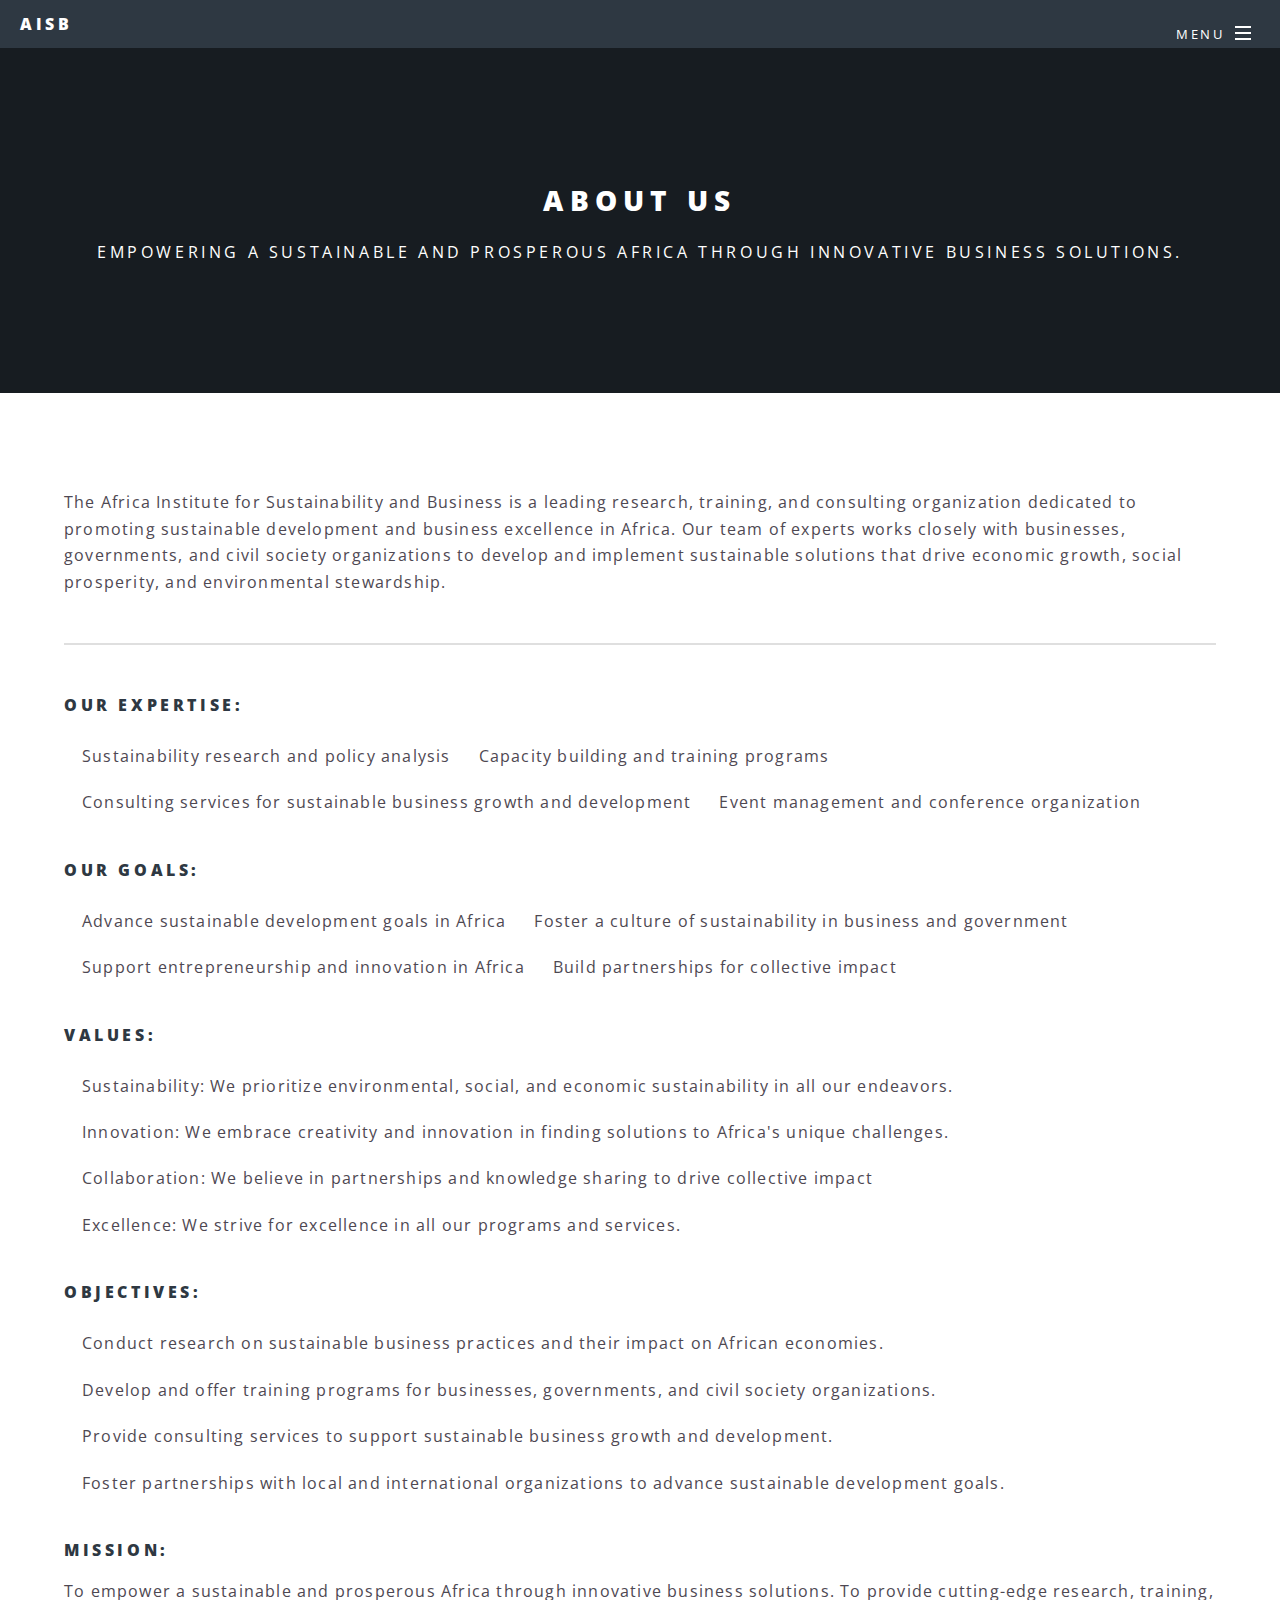
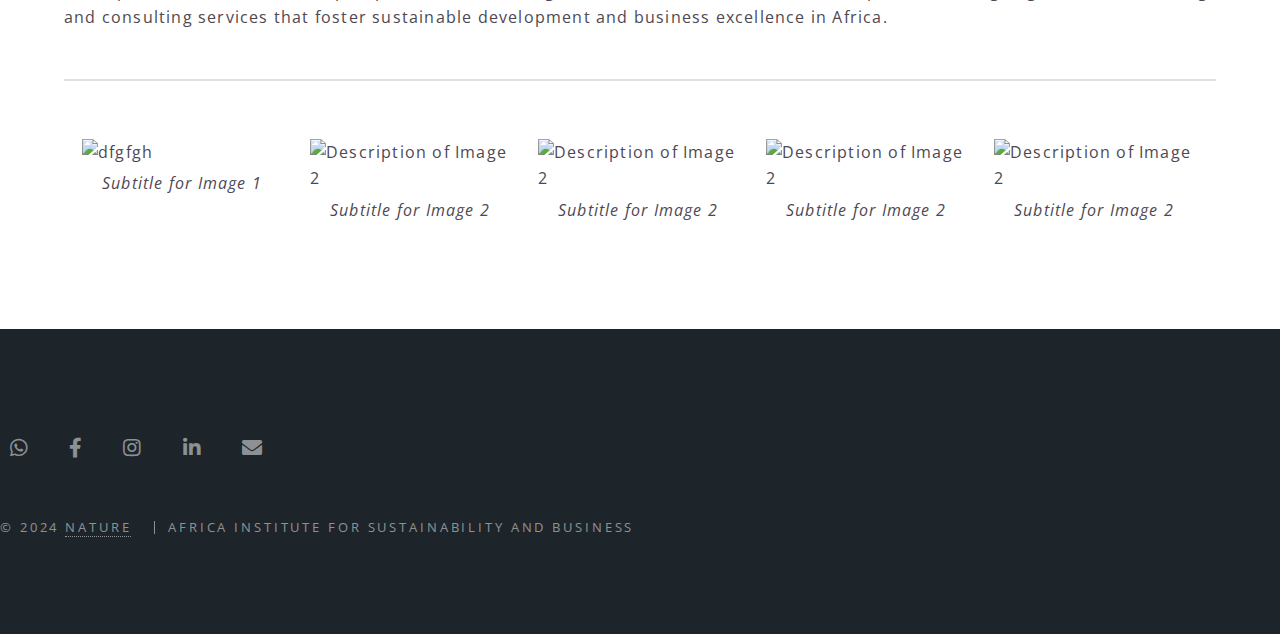
==== commit 5fecf1d9: "many changes to imgas and about, made img round" ====
--- a/about_us.html
+++ b/about_us.html
@@ -6,6 +6,26 @@
 		<meta charset="utf-8" />
 		<meta name="viewport" content="width=device-width, initial-scale=1, user-scalable=no" />
 		<link rel="stylesheet" href="assets/css/main.css" />
+		<style>
+			ul {
+					display: flex;
+					flex-wrap: wrap;
+					padding: 0;
+					list-style-type: none;
+			}
+			li {
+					margin: 10px;
+			}
+			figure {
+					display: flex;
+					flex-direction: column;
+					align-items: center;
+			}
+			figcaption {
+					margin-top: 5px;
+					font-style: italic;
+			}
+	</style>
 		<noscript><link rel="stylesheet" href="assets/css/noscript.css" /></noscript>
 	</head>
 	<body class="is-preload">
@@ -87,7 +107,40 @@
 									<p>To empower a sustainable and prosperous Africa through innovative business solutions. To provide cutting-edge research, training, and consulting services that foster sustainable development and business excellence in Africa.</p>
 
 									<hr />
-									
+									<!-- Images -->
+									<ul>
+										<li>
+												<figure>
+														<img src="images/img1.jpg" alt="dfgfgh" width="200">
+														<figcaption>Subtitle for Image 1</figcaption>
+												</figure>
+										</li>
+										<li>
+												<figure>
+														<img src="images/img2.jpg" alt="Description of Image 2" width="200">
+														<figcaption>Subtitle for Image 2</figcaption>
+												</figure>
+										</li>
+										<li>
+											<figure>
+													<img src="images/img3.jpg" alt="Description of Image 2" width="200">
+													<figcaption>Subtitle for Image 2</figcaption>
+											</figure>
+									</li>
+									<li>
+										<figure>
+												<img src="images/img4.jpg" alt="Description of Image 2" width="200">
+												<figcaption>Subtitle for Image 2</figcaption>
+										</figure>
+								</li>
+								<li>
+									<figure>
+											<img src="images/img5.jpg" alt="Description of Image 2" width="200">
+											<figcaption>Subtitle for Image 2</figcaption>
+									</figure>
+							</li>
+										<!-- Add more list items as needed -->
+								</ul>
 							</div>
 						</section>
 					</article>
--- a/assets/css/main.css
+++ b/assets/css/main.css
@@ -3990,4 +3990,7 @@
 
 	body.is-mobile.landing #footer {
 		background-color: #1d242a;
-	}+	}
+
+	/* Image */
+
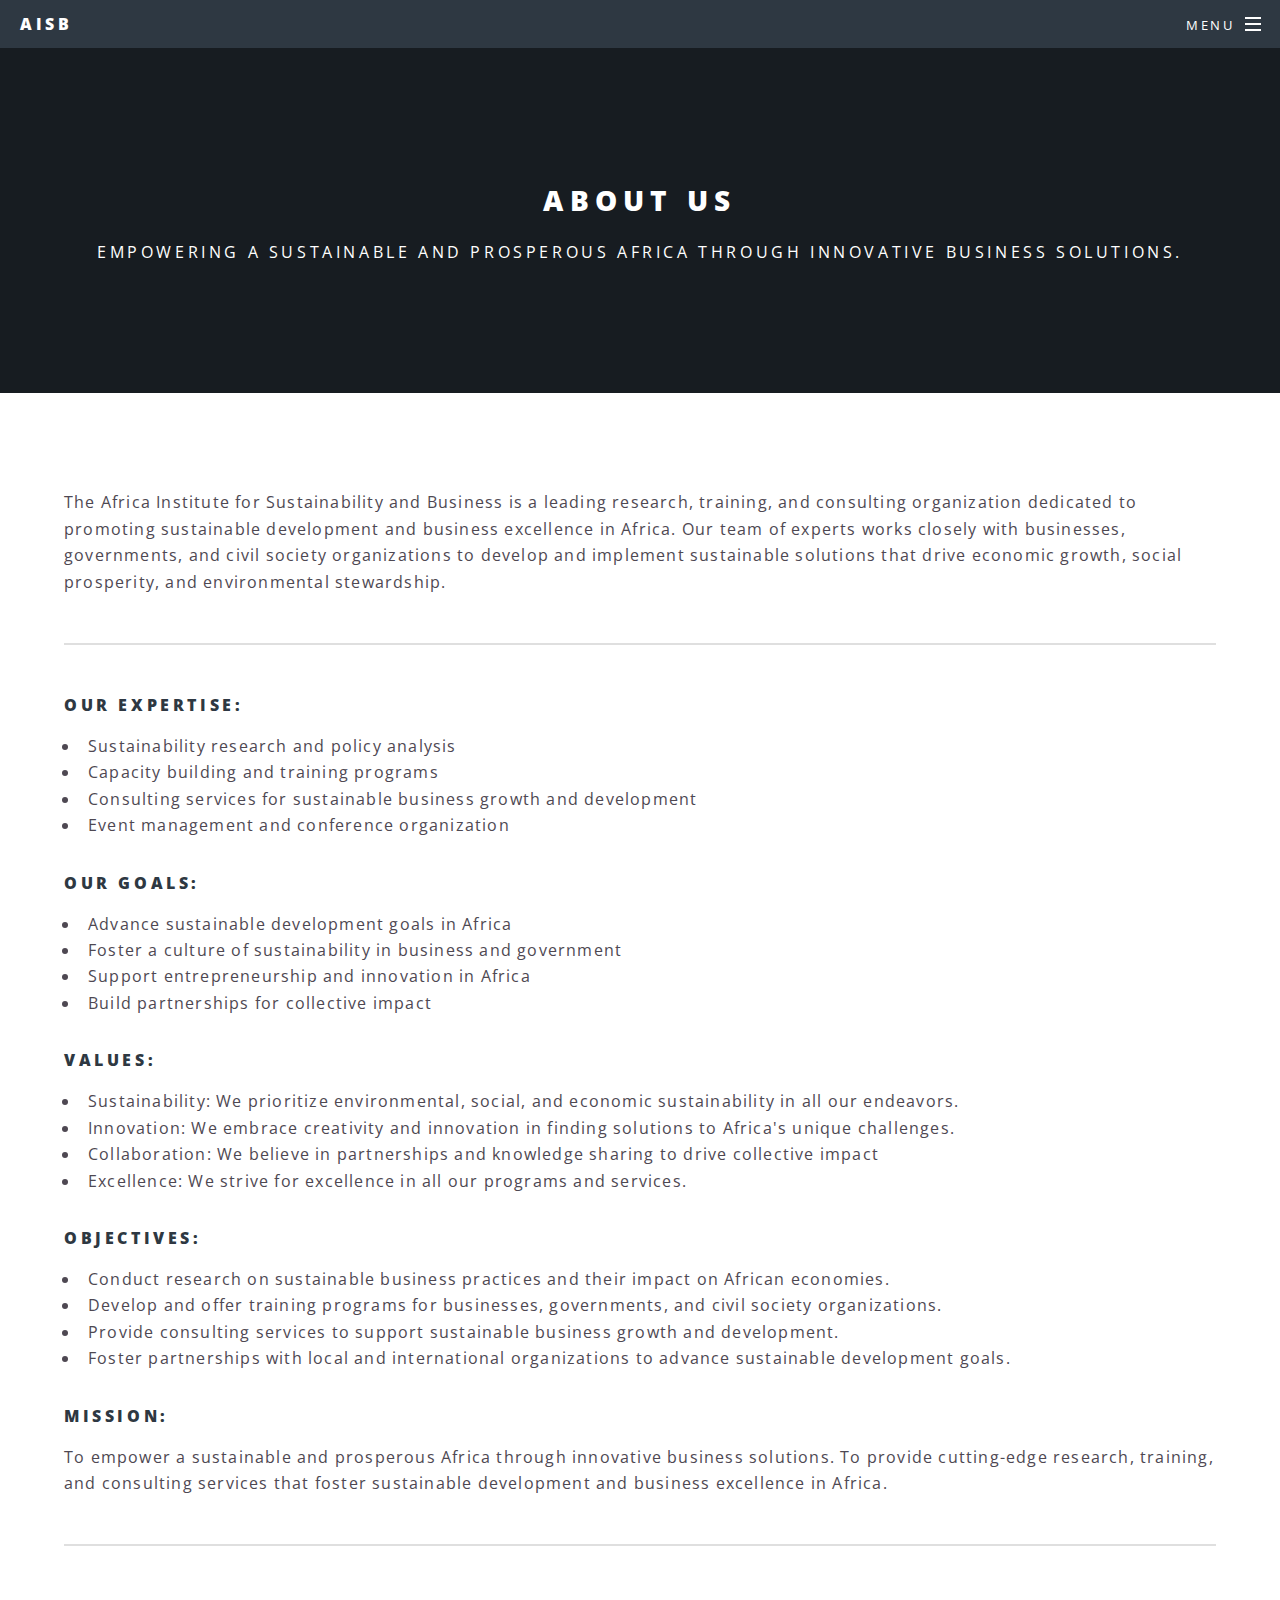
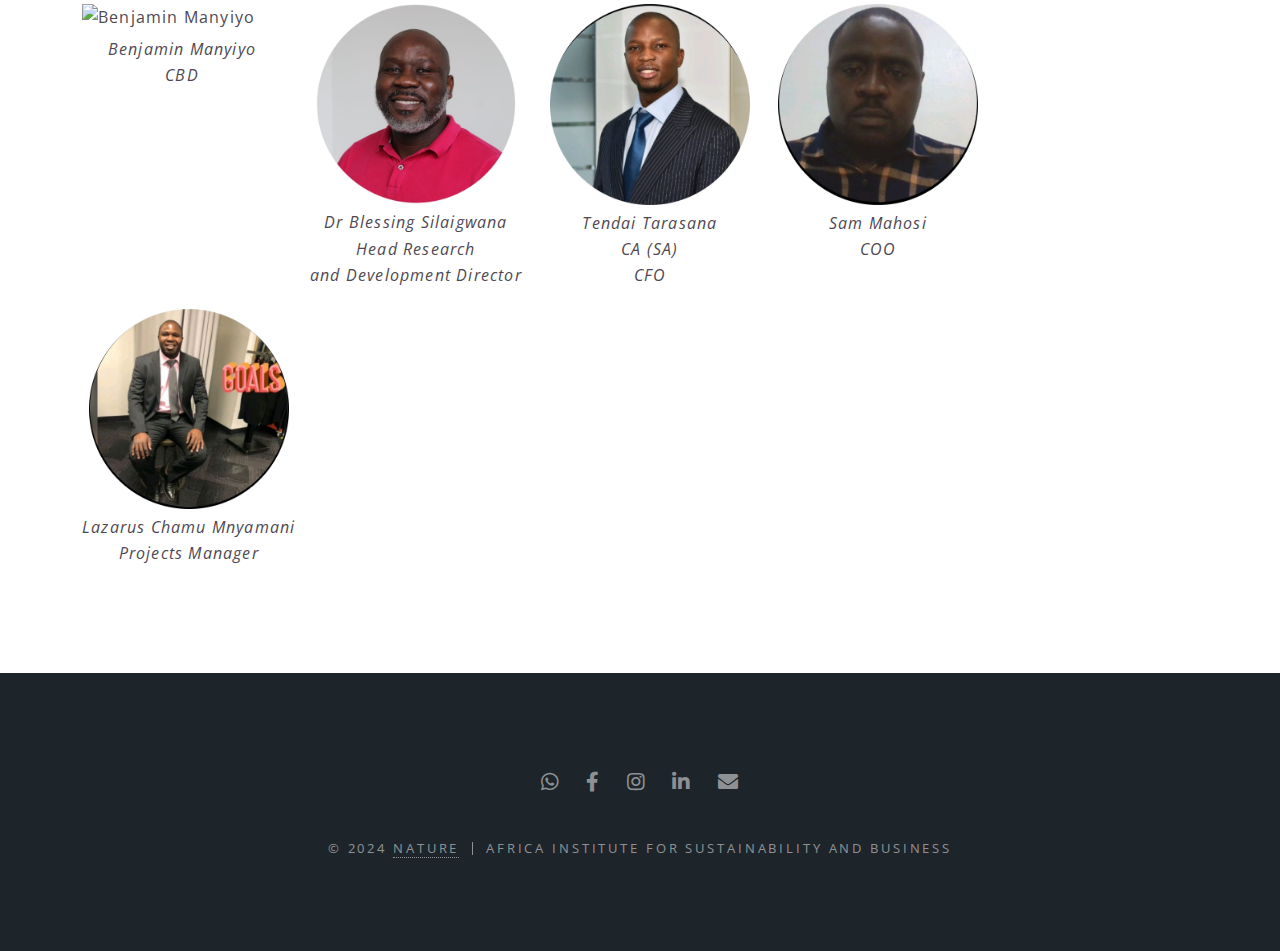
==== commit d69036fe: "round images added to about page" ====
--- a/about_us.html
+++ b/about_us.html
@@ -6,14 +6,15 @@
 		<meta charset="utf-8" />
 		<meta name="viewport" content="width=device-width, initial-scale=1, user-scalable=no" />
 		<link rel="stylesheet" href="assets/css/main.css" />
+
 		<style>
-			ul {
+			.round-img ul   {
 					display: flex;
 					flex-wrap: wrap;
 					padding: 0;
 					list-style-type: none;
 			}
-			li {
+			.round-img ul li {
 					margin: 10px;
 			}
 			figure {
@@ -24,8 +25,11 @@
 			figcaption {
 					margin-top: 5px;
 					font-style: italic;
+					font-size: 16px;
+					text-align: center;
 			}
-	</style>
+		</style>
+
 		<noscript><link rel="stylesheet" href="assets/css/noscript.css" /></noscript>
 	</head>
 	<body class="is-preload">
@@ -108,39 +112,47 @@
 
 									<hr />
 									<!-- Images -->
-									<ul>
-										<li>
+									<div class="round-img">
+											<ul>
+												<li>
+														<figure>
+																<img src="images/img1.jpeg" alt="Benjamin Manyiyo" width="200">
+																<figcaption>Benjamin Manyiyo<br />CBD</figcaption>
+														</figure>
+												</li>
+												<li>
+														<figure>
+																<img src="images/img2.jpeg" alt="Dr Blessing Silaigwana" width="200">
+																<figcaption>Dr Blessing Silaigwana<br />Head Research<br />and Development Director
+																	</figcaption>
+														</figure>
+												</li>
+												<li>
+													<figure>
+															<img src="images/img3.jpeg" alt="Tendai Tarasana" width="200">
+															<figcaption>Tendai Tarasana<br />
+																CA (SA)<br/>
+																CFO</figcaption>
+													</figure>
+											</li>
+											<li>
 												<figure>
-														<img src="images/img1.jpg" alt="dfgfgh" width="200">
-														<figcaption>Subtitle for Image 1</figcaption>
+														<img src="images/img4.jpeg" alt="Sam Mahosi" width="200">
+														<figcaption>Sam Mahosi<br />
+															COO</figcaption>
 												</figure>
-										</li>
-										<li>
-												<figure>
-														<img src="images/img2.jpg" alt="Description of Image 2" width="200">
-														<figcaption>Subtitle for Image 2</figcaption>
-												</figure>
-										</li>
+										 </li>
 										<li>
 											<figure>
-													<img src="images/img3.jpg" alt="Description of Image 2" width="200">
-													<figcaption>Subtitle for Image 2</figcaption>
+													<img src="images/img5.jpeg" alt="Lazarus Chamu Mnyamani" width="200">
+													<figcaption>Lazarus Chamu Mnyamani<br />Projects Manager		
+														</figcaption>
 											</figure>
-									</li>
-									<li>
-										<figure>
-												<img src="images/img4.jpg" alt="Description of Image 2" width="200">
-												<figcaption>Subtitle for Image 2</figcaption>
-										</figure>
-								</li>
-								<li>
-									<figure>
-											<img src="images/img5.jpg" alt="Description of Image 2" width="200">
-											<figcaption>Subtitle for Image 2</figcaption>
-									</figure>
-							</li>
-										<!-- Add more list items as needed -->
-								</ul>
+								   	</li>
+												<!-- Add more list items as needed -->
+										</ul>
+									</div>
+									
 							</div>
 						</section>
 					</article>
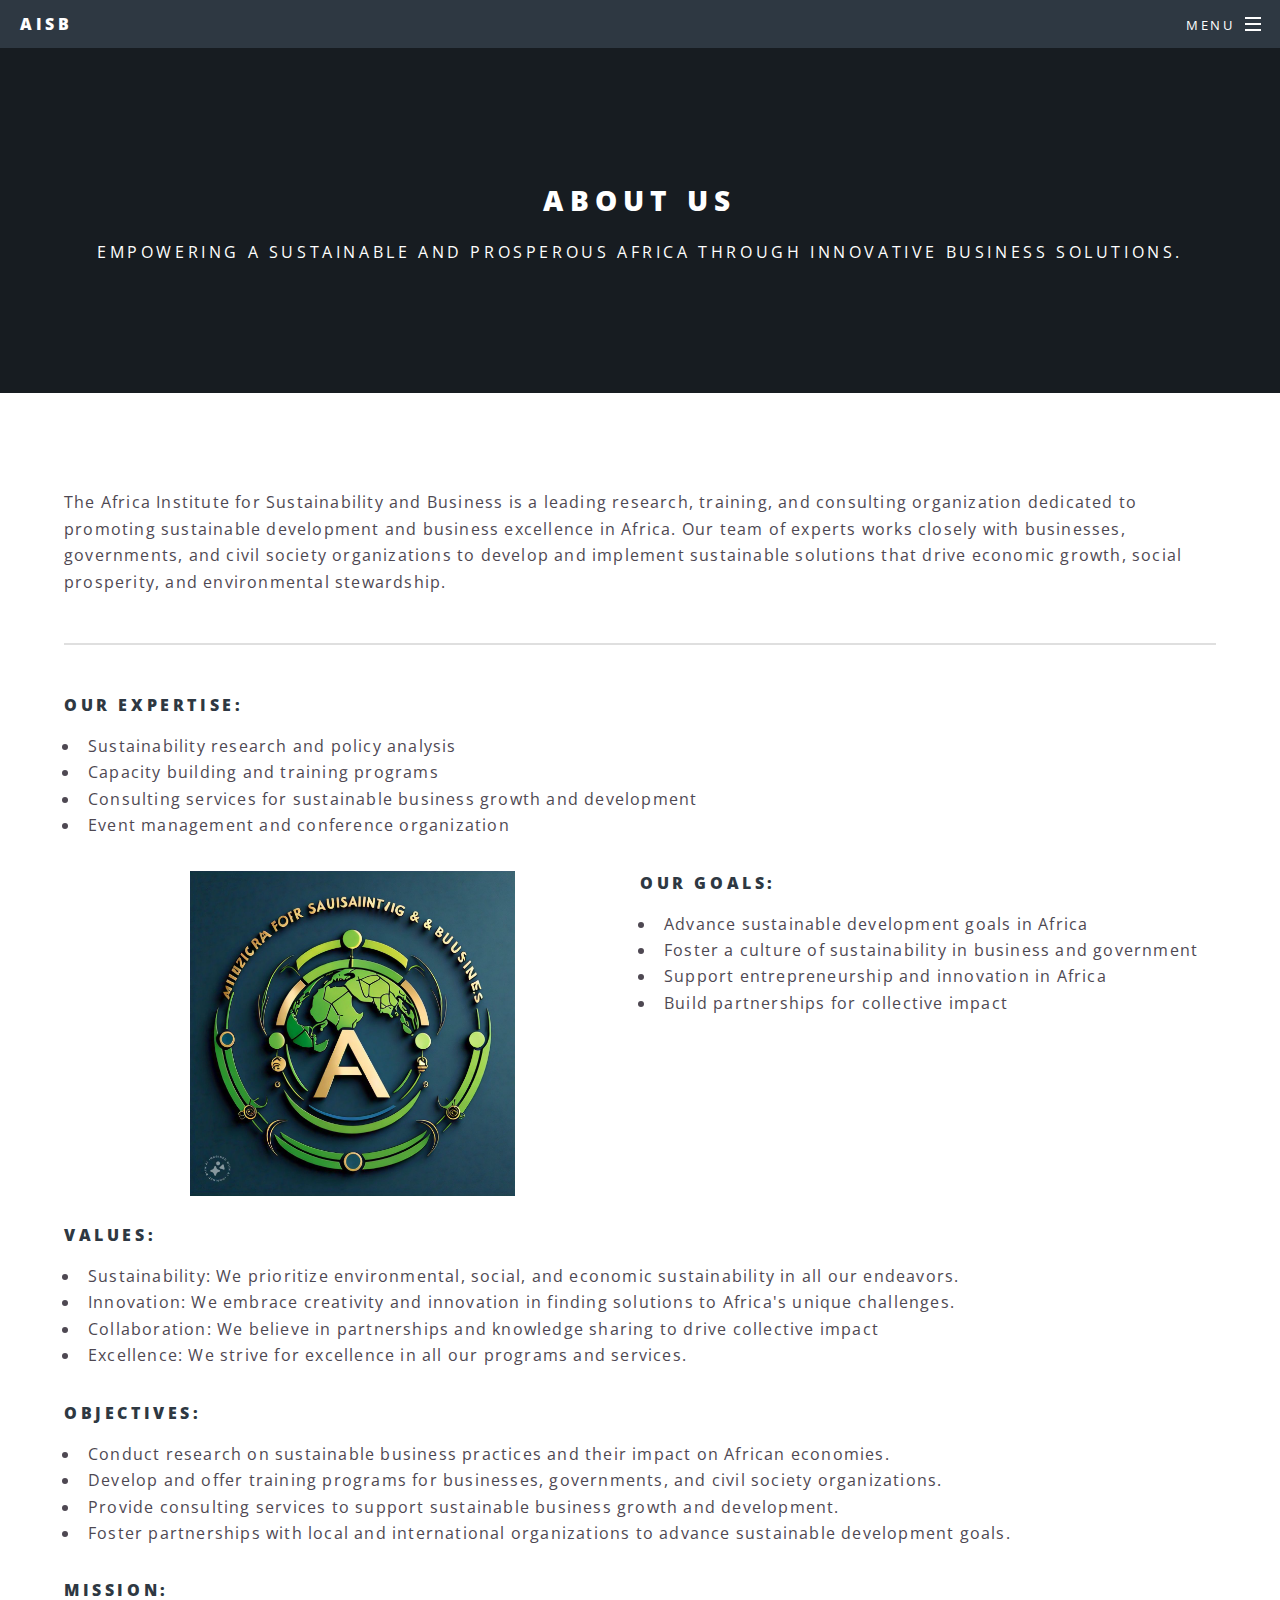
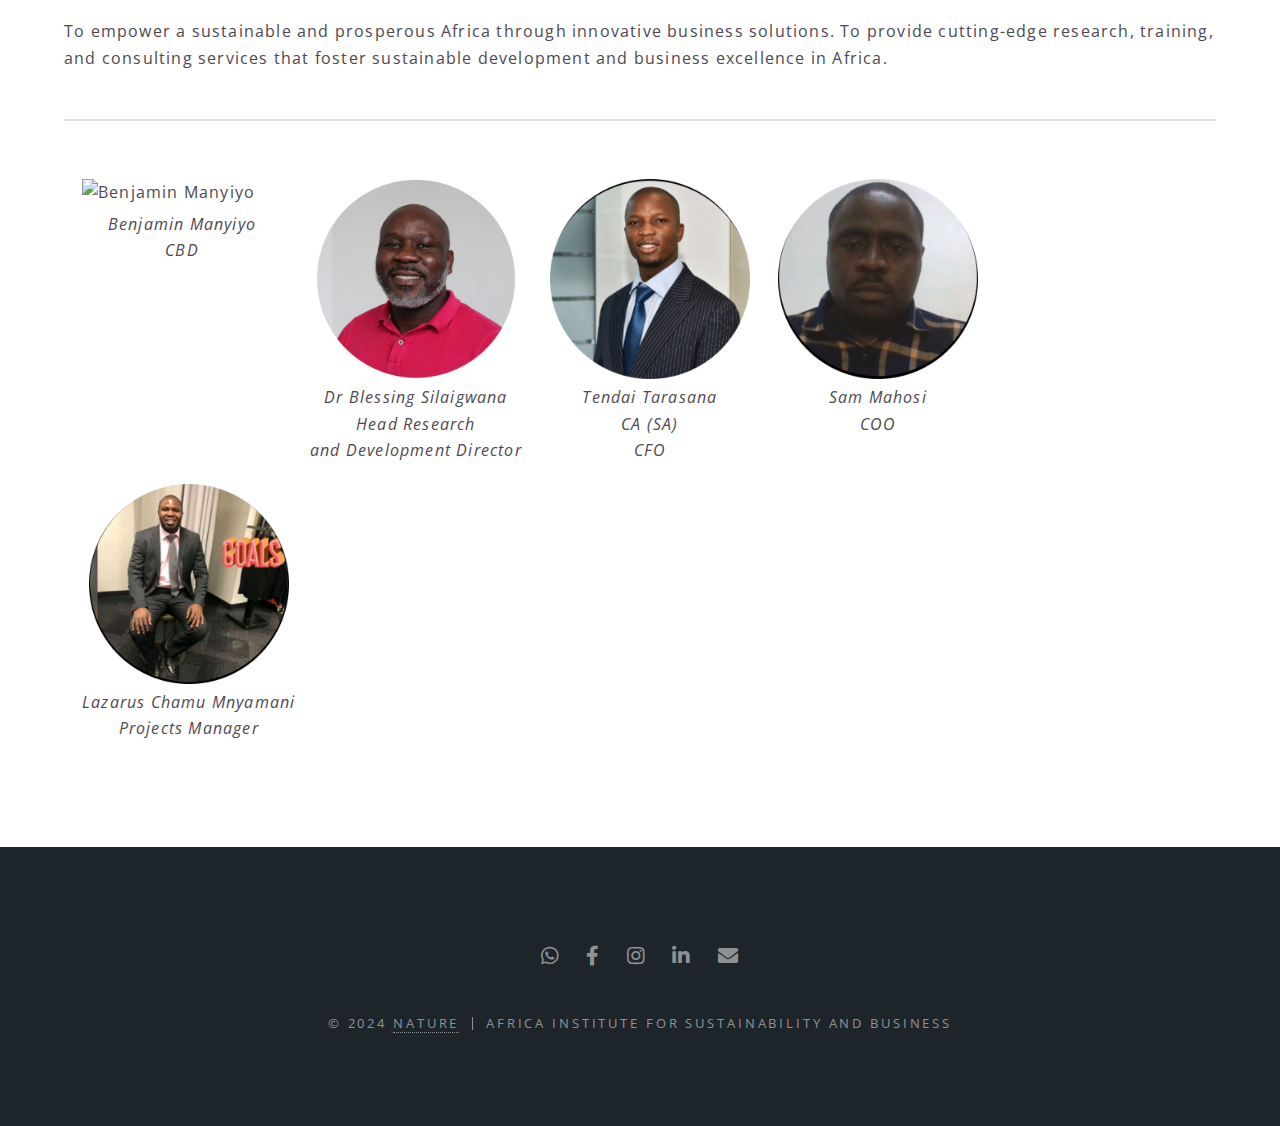
==== commit b3db71a3: "adding logos" ====
--- a/about_us.html
+++ b/about_us.html
@@ -27,6 +27,26 @@
 					font-style: italic;
 					font-size: 16px;
 					text-align: center;
+			}
+
+			.container {
+				display: flex;
+			}
+			.block {
+				flex: 1;
+				margin: 0 0 10px 0;
+				outline:none;
+			}
+			#logo {
+				text-align: center;
+			}
+			@media screen and (max-width: 900px) {
+				.container {
+					display: block;
+				}
+				.block {
+					margin: 0;
+				}
 			}
 		</style>
 
@@ -48,7 +68,6 @@
 										<ul>
 											<li><a href="index.html">Home</a></li>
 											<li><a href="about_us.html">About Us</a></li>
-											<li><a href="elements.html">Elements</a></li>
 											<li><a href="contact_us.html">Contact Us</a></li>
 										</ul>
 									</div>
@@ -78,15 +97,23 @@
 										<li>Consulting services for sustainable business growth and development</li>
 										<li>Event management and conference organization</li>
 									</ul>
-									<header>
-										<h4>Our Goals:</h4>
-									</header>
-									<ul>
-											<li>Advance sustainable development goals in Africa</li>
-											<li>Foster a culture of sustainability in business and government</li>
-											<li>Support entrepreneurship and innovation in Africa</li>
-											<li>Build partnerships for collective impact</li>
-									</ul>
+										<div class="container">
+											<div class="block">
+												<div class="block" id="logo"><img src="images/logo4.jpg" alt="logo4" width="325"></div>
+											</div>
+											<div class="block">
+												<header>
+													<h4>Our Goals:</h4>
+												</header>
+													<ul>
+														<li>Advance sustainable development goals in Africa</li>
+														<li>Foster a culture of sustainability in business and government</li>
+														<li>Support entrepreneurship and innovation in Africa</li>
+														<li>Build partnerships for collective impact</li>
+													</ul>
+											</div>
+										</div>
+									
 									<header>
 										<h4>Values:</h4>
 									</header>
--- a/assets/css/main.css
+++ b/assets/css/main.css
@@ -3991,6 +3991,3 @@
 	body.is-mobile.landing #footer {
 		background-color: #1d242a;
 	}
-
-	/* Image */
-
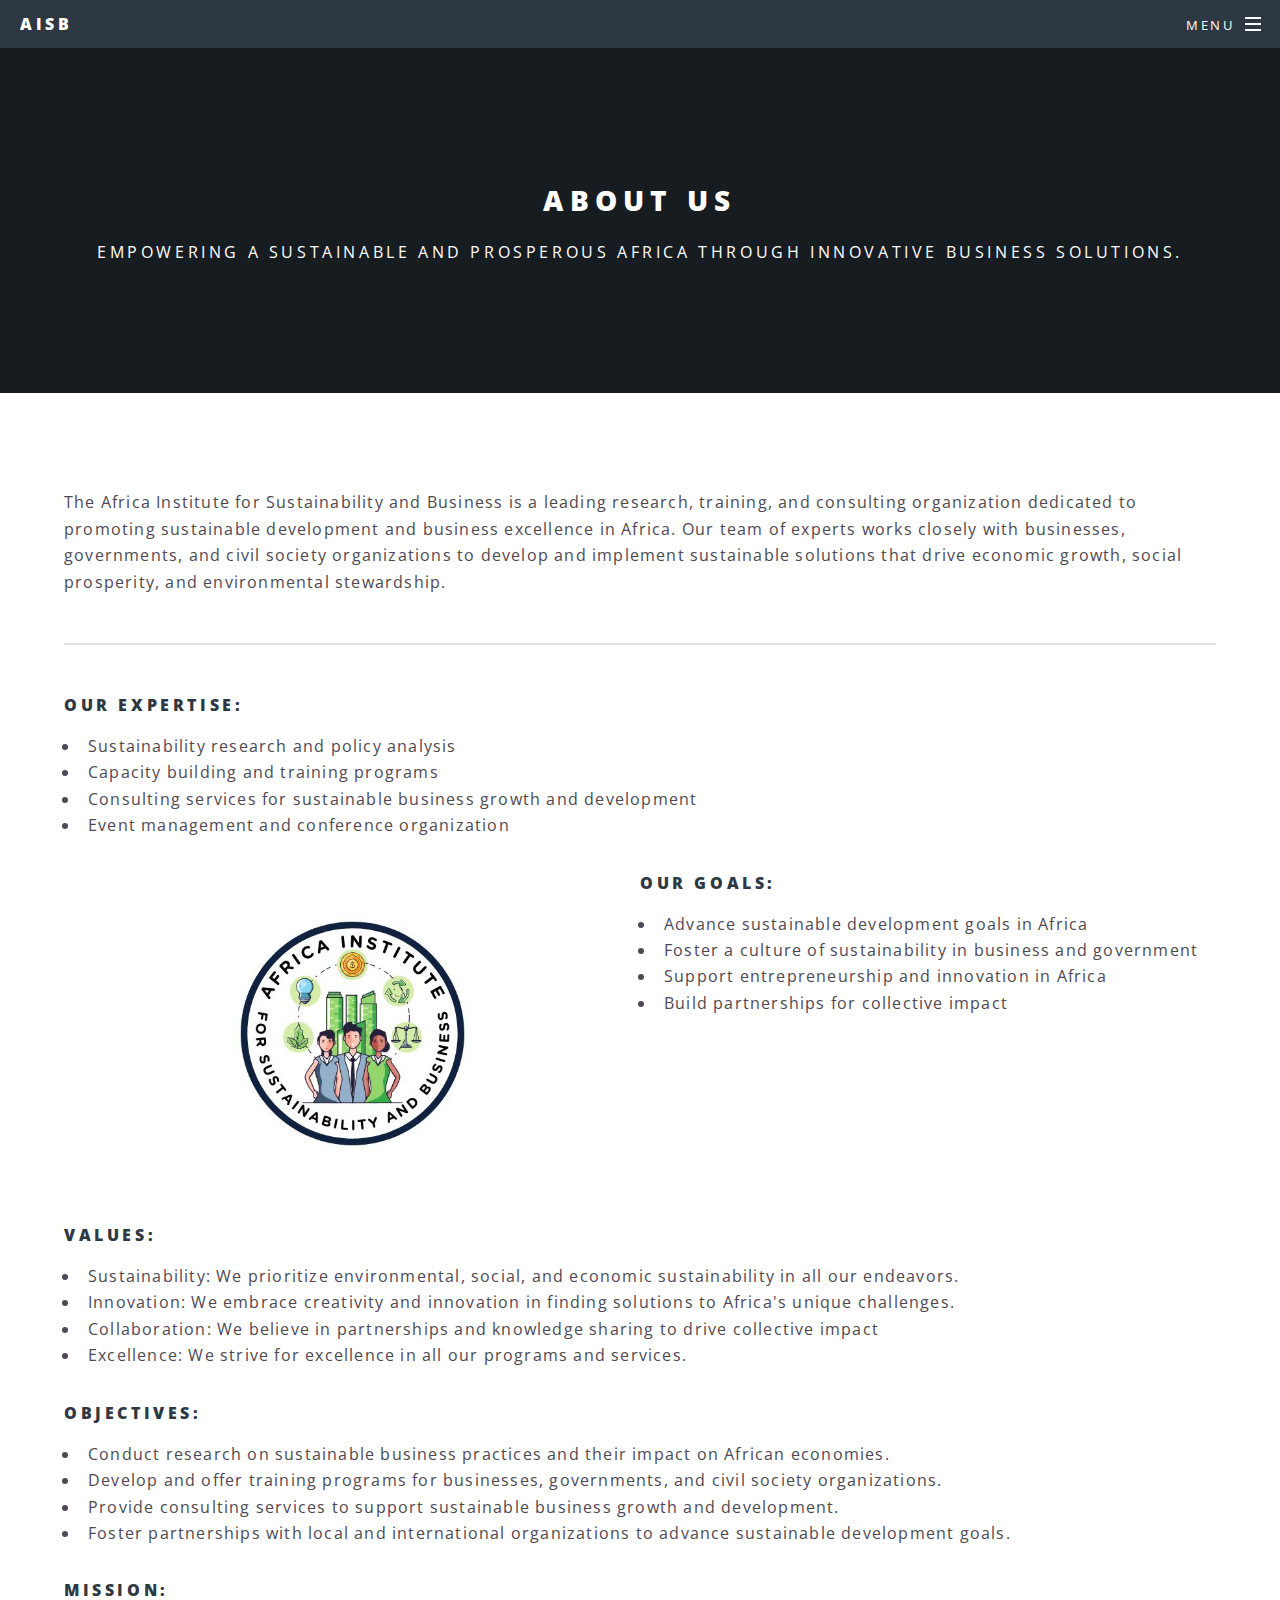
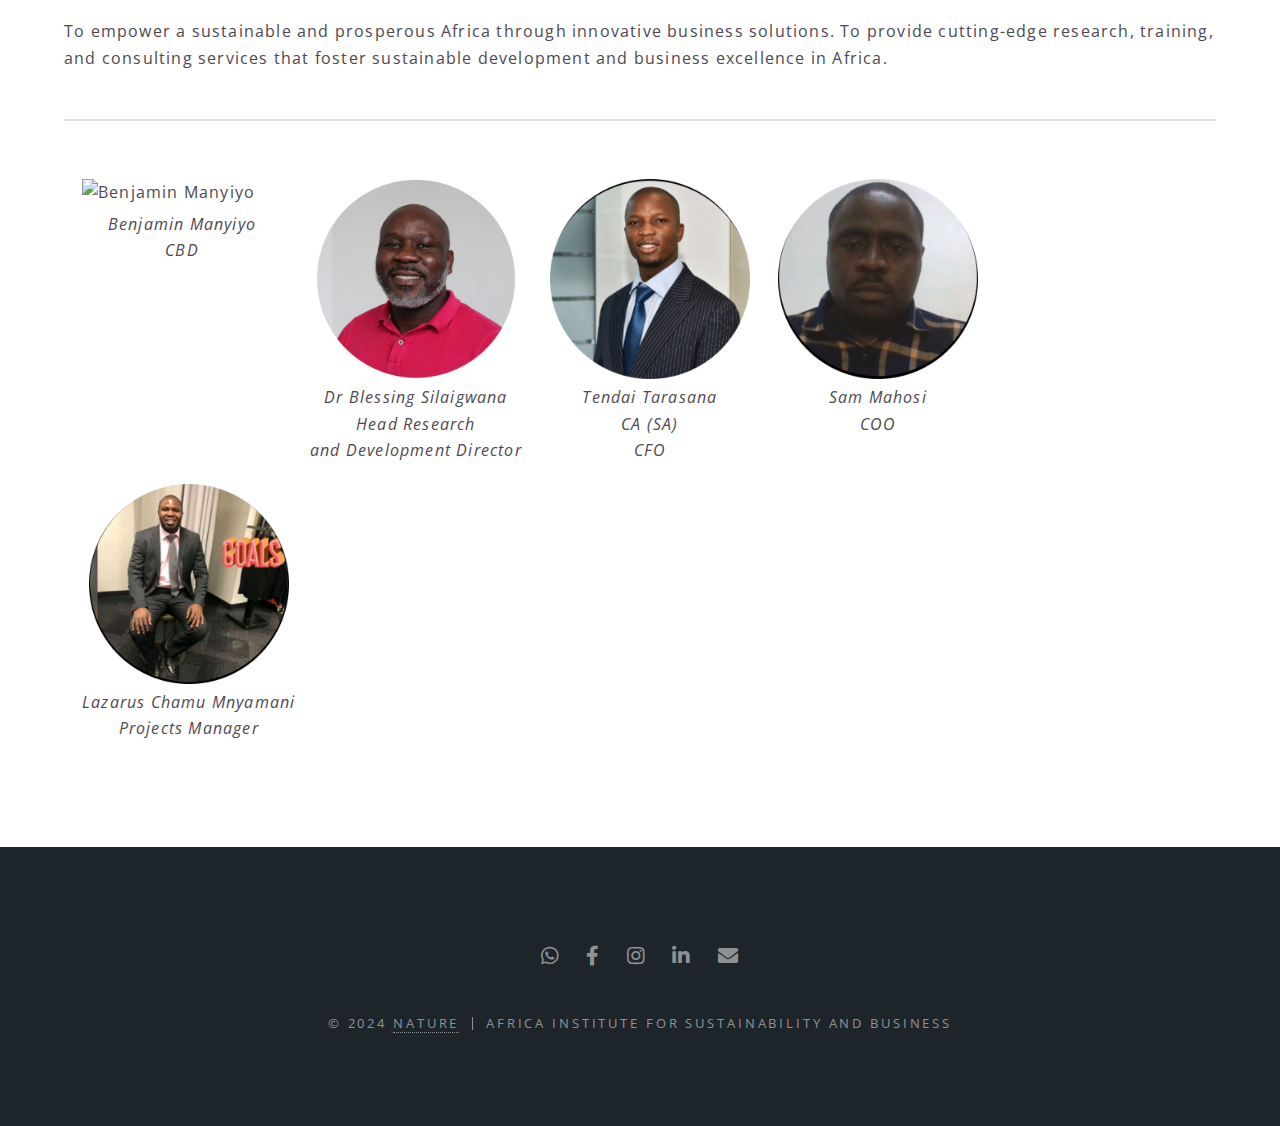
==== commit fe4925a1: "Update about_us.html" ====
--- a/about_us.html
+++ b/about_us.html
@@ -99,7 +99,7 @@
 									</ul>
 										<div class="container">
 											<div class="block">
-												<div class="block" id="logo"><img src="images/logo4.jpg" alt="logo4" width="325"></div>
+												<div class="block" id="logo"><img src="images/imgn1.jpg" alt="logo4" width="325"></div>
 											</div>
 											<div class="block">
 												<header>
@@ -187,7 +187,7 @@
 				<!-- Footer -->
 					<footer id="footer">
 						<ul class="icons">
-							<li><a href="#" class="icon brands fa-whatsapp"><span class="label">WhatsApp</span></a></li>
+							<li><a href="https://wa.link/7ny8ts-" class="icon brands fa-whatsapp"><span class="label">WhatsApp</span></a></li>
 							<li><a href="#" class="icon brands fa-facebook-f"><span class="label">Facebook</span></a></li>
 							<li><a href="#" class="icon brands fa-instagram"><span class="label">Instagram</span></a></li>
 							<li><a href="#" class="icon brands fa-linkedin-in"><span class="label">LinkedIn</span></a></li>
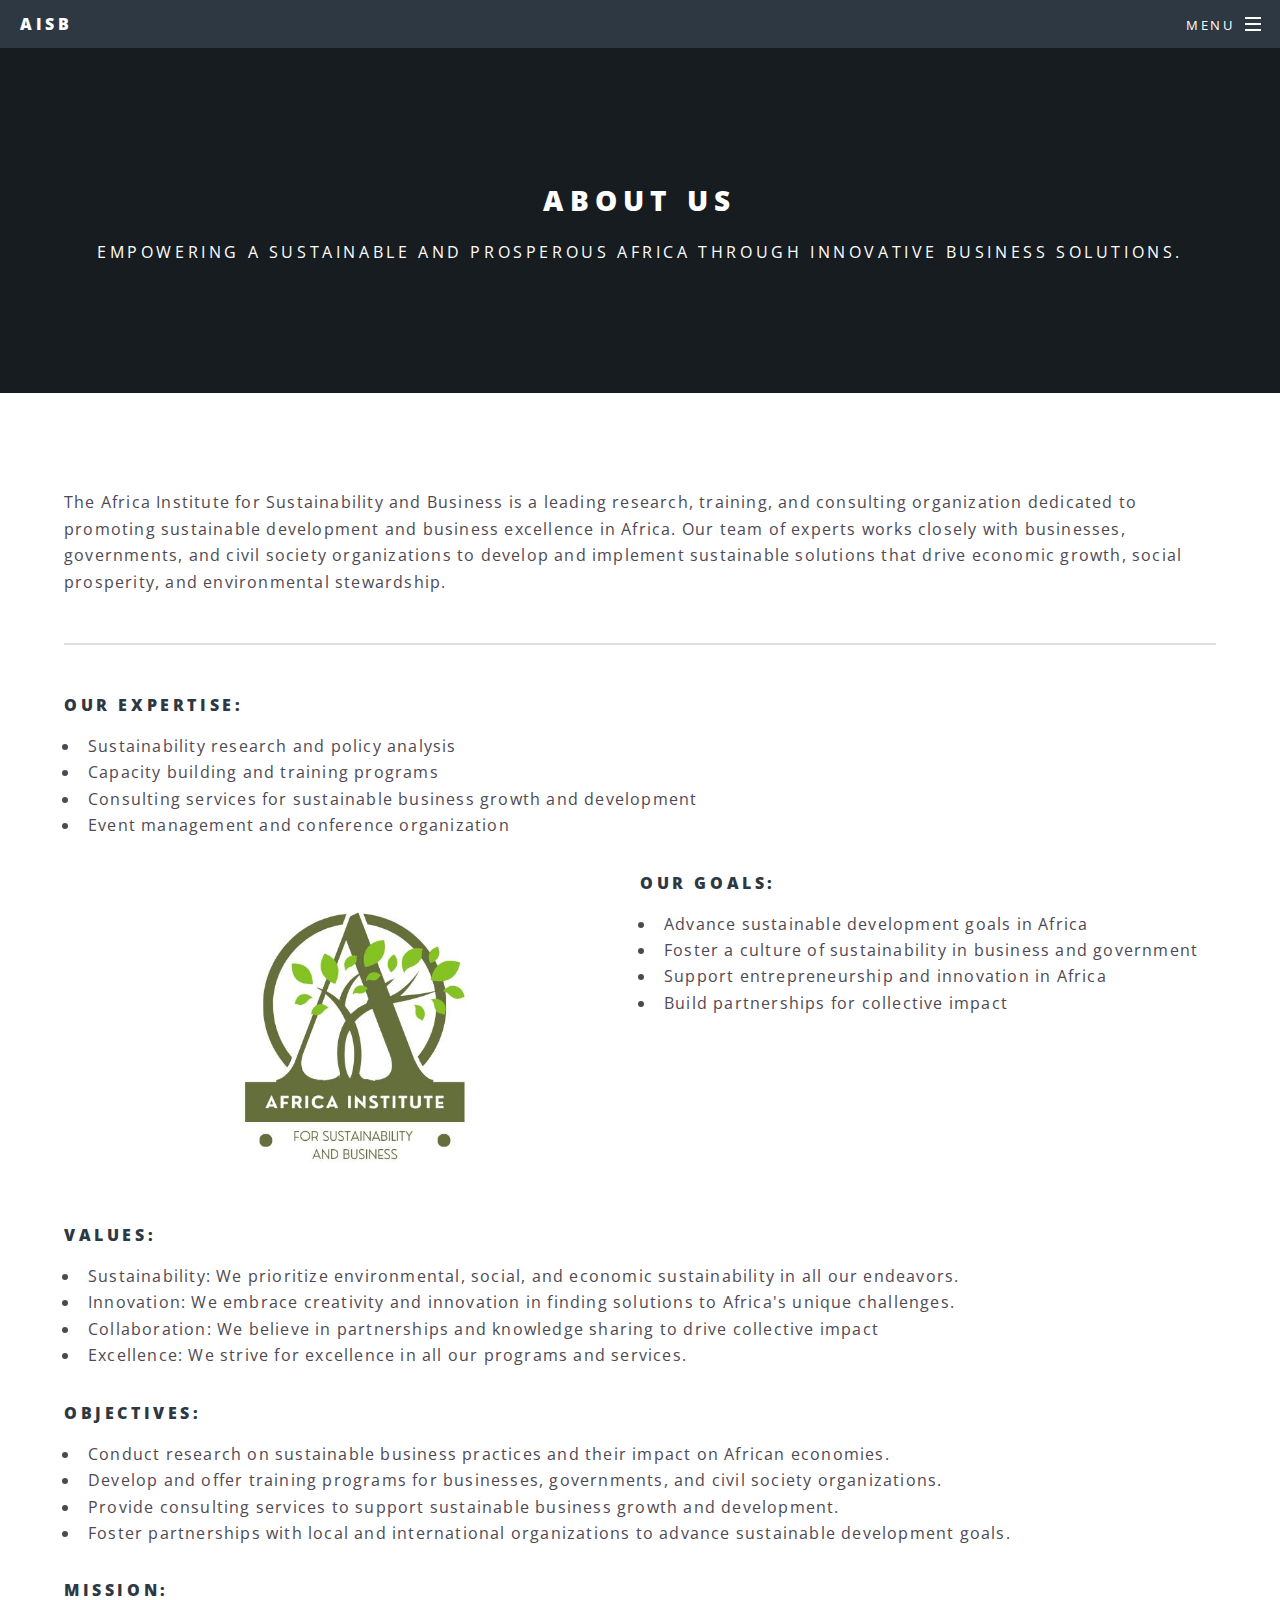
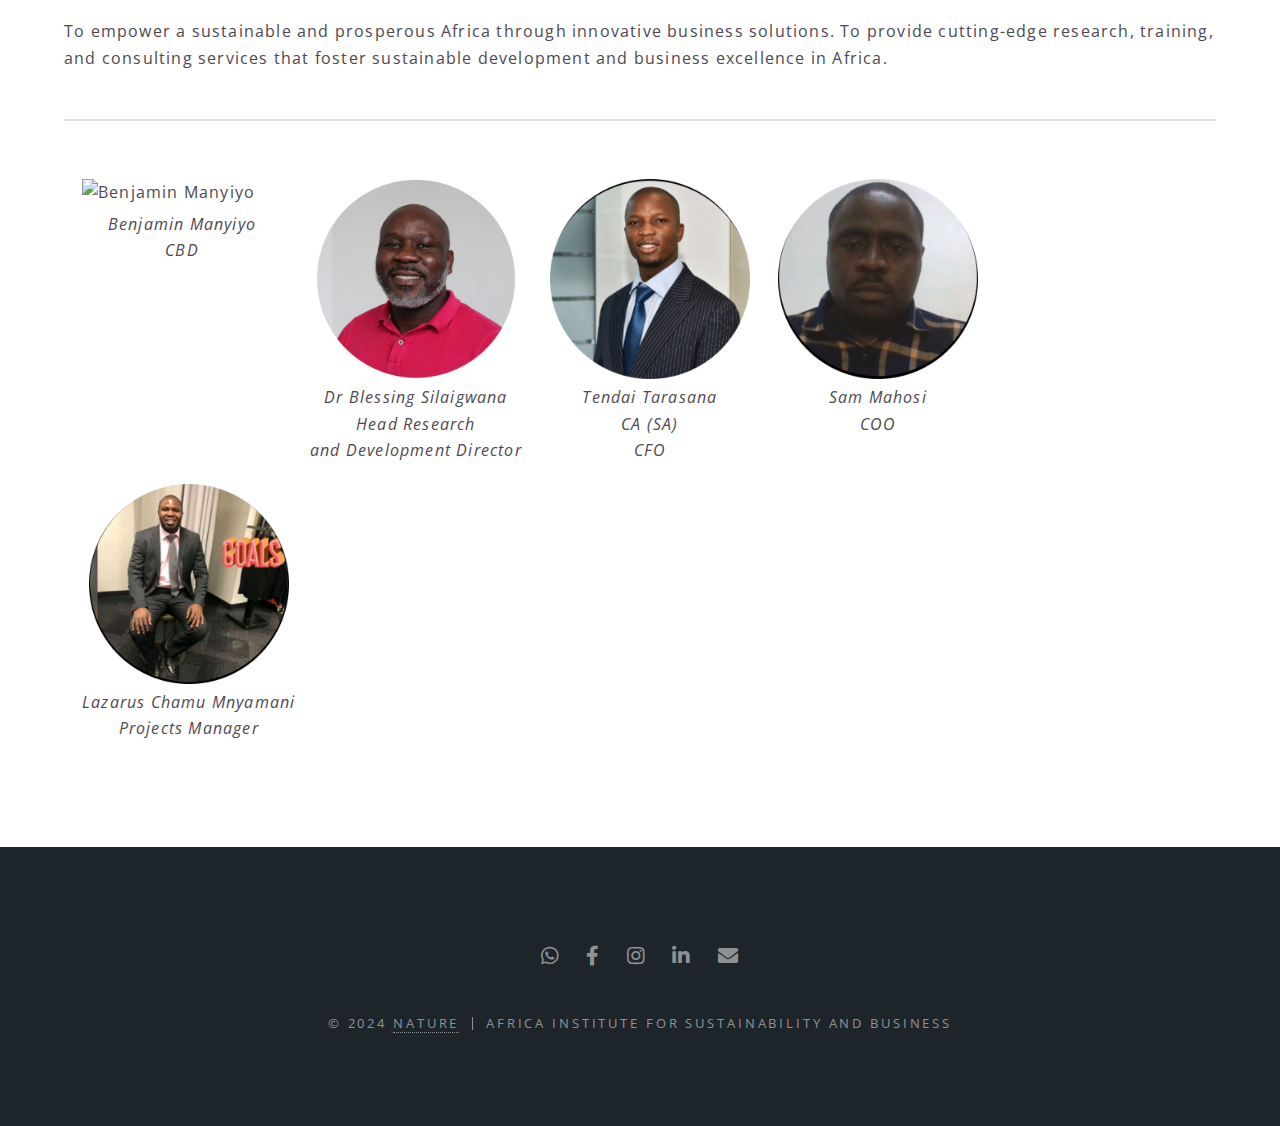
==== commit d946c44d: "Update about_us.html" ====
--- a/about_us.html
+++ b/about_us.html
@@ -99,7 +99,7 @@
 									</ul>
 										<div class="container">
 											<div class="block">
-												<div class="block" id="logo"><img src="images/imgn1.jpg" alt="logo4" width="325"></div>
+												<div class="block" id="logo"><img src="images/imgn3.jpg" alt="logo4" width="325"></div>
 											</div>
 											<div class="block">
 												<header>
